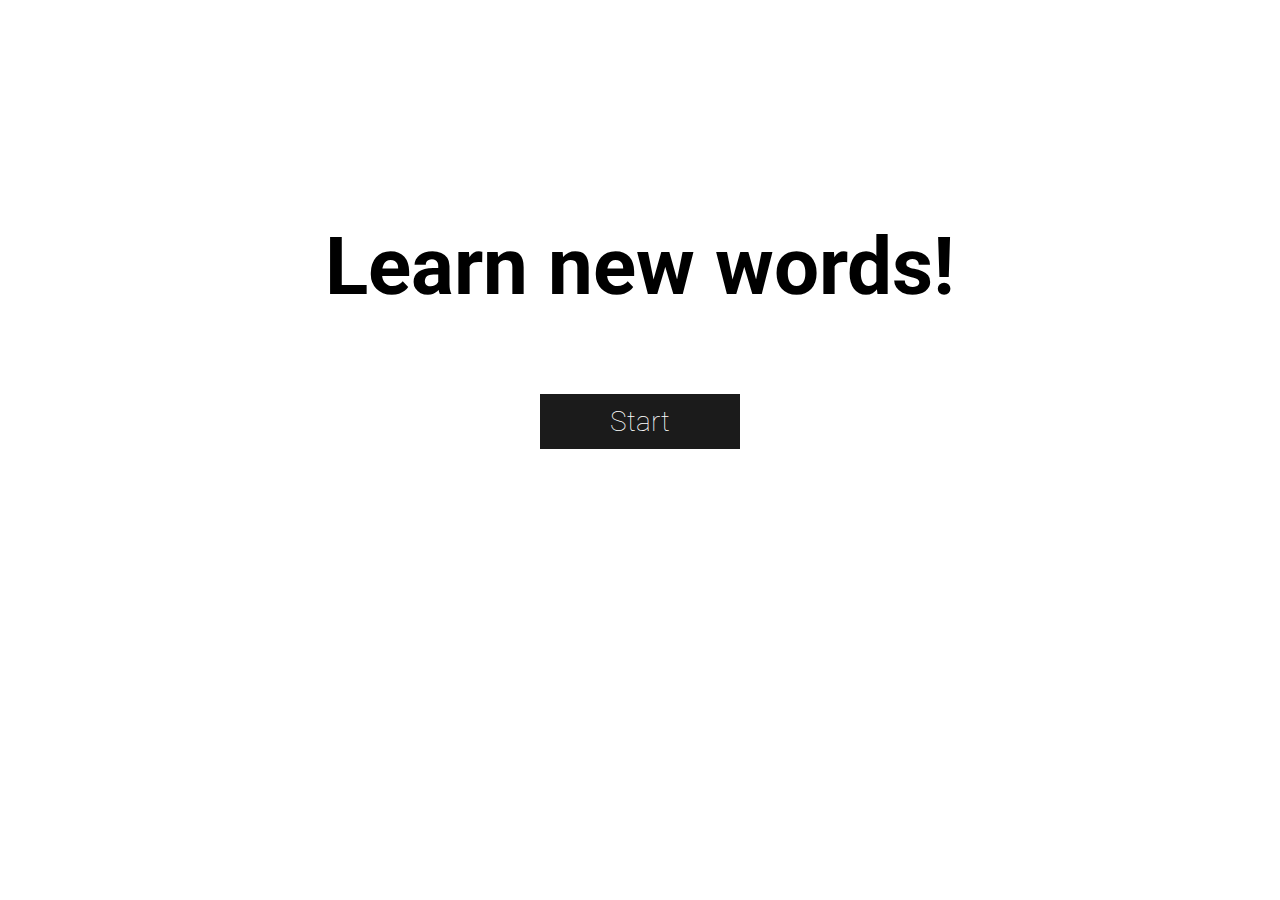
==== index.html @ 064a319e "Rewrite code" ====
<!DOCTYPE html>
<html lang="en">
<head>
	<meta charset="UTF-8">
	<title>Training words</title>
	<link rel="stylesheet" href="css/style.css">
	<link href="https://fonts.googleapis.com/css?family=Roboto" rel="stylesheet">
	<meta name="viewport" content="width=device-width, initial-scale=1.0">
</head>
<body>
	<header id="header">
		<h1>Learn new words!</h1>
	</header>

	<section id="main">
		<button onclick="start_game()">Start</button>	
	</section>

	<section id="game">
		<div class="parent">
			<div class="block">
				<p id="task">Translate this word:</p>
				<p id="word">word</p>
				<p id="pfs">(noun)</p>
				<form onsubmit="return false;" autocomplete="off">
					<input type="text" id="us_answer">
					<button onclick="game_handle()">next</button>
					<p id="counter">1/6</p>
				</form>
			</div>
		</div>
	</section>

	<script src="https://ajax.googleapis.com/ajax/libs/jquery/1.11.1/jquery.min.js"></script>
	<script type="text/javascript">
		var url = "https://mcflydesigner.github.io/words/first.json";
		var jsonFile = new XMLHttpRequest();
		jsonFile.open("GET",url,true);
		jsonFile.send();

		jsonFile.onreadystatechange = function() {
		  if (jsonFile.readyState == 4 && jsonFile.status == 200) {
		  		//alert(jsonFile.responseText);
		      set_data(jsonFile.responseText);
		  }
		}

		var counter = -1;
		var start = [];
		var words = [];
		let coll = new Map();
		let pfs = new Map();

		//Initialize all data from JSON file
		function set_data(datajson) {
			data = JSON.parse(datajson);

		  for(var i = 0; i < data.words.length; i++) {
		   	window.words.push(data.words[i]);
		   	coll.set(data.words[i], data.translate[i]);
				pfs.set(data.words[i], data.partofspeech[i]);
		  }

		  window.start = words;
		}


		//Sort of word list
		function compareRandom(a, b) {
			return Math.random() - 0.5;
		}

		//Start game
		function start_game() {
			document.getElementById("header").style.display = "none";
			document.getElementById("main").style.display = "none";
			$("#game").fadeIn(1000);
			set_word();
		}


		//Button "next"
		function game_handle() {
			//handle mistakes
			
			var right_answers = coll.get(words[counter]);
			var flag = false;

			for(var i = 0; i < right_answers.length; i++) {
				if(document.getElementById("us_answer").value.toLowerCase() == right_answers[i].toLowerCase()) {

					flag = true;

					document.getElementById("us_answer").style.background = "#57CE79";
					document.getElementById("us_answer").style.border = "1px solid #57CE79";
					document.getElementById("us_answer").style.color = "#fff";

					setTimeout(function () {
						counter++;
						set_word();
					}, 1500);

					break;
				}
			}

			if(!flag) {
					//alert("false");
					words.push(words[counter]);
					document.getElementById("us_answer").value = coll.get(words[counter]).join(",");
					document.getElementById("us_answer").style.background = "#D63C3C";
					document.getElementById("us_answer").style.border = "1px solid #D63C3C";
					document.getElementById("us_answer").style.color = "#fff";

					setTimeout(function () {
						counter++;
						set_word();
					}, 2000);
				} 

			}



			//Change the word
			function set_word() {
			//Restart game
			if(words[counter] == null) {
				//alert("restart");
				counter = 0;
				words = start;
				words.sort(compareRandom);
			} 

			document.getElementById("word").innerHTML = words[counter];
			document.getElementById("pfs").innerHTML = "(" + pfs.get(words[counter]) + ")";
			document.getElementById("us_answer").style.background = "none";
			document.getElementById("us_answer").style.border = "1px solid black";
			document.getElementById("us_answer").style.color = "black";
			document.getElementById("us_answer").value = "";
			document.getElementById("counter").innerHTML = (counter + 1) + "/" + words.length;
		}
	</script>
	<script type="text/javascript">
		//Animation appear
		$("#header").fadeIn(800);
		$("#main").fadeIn(1000);
	</script>
</body>
</html>
---- css/style.css ----
* {
	font-family: 'Roboto', sans-serif;
}

body {
	margin: 0;
	padding: 0;
}

header {
	display: none;
}

header h1 {
	padding-top: 200px;
	text-align: center;
	display: block;
	margin: 20px auto;
	font-size: 80px;
	color: black;
}


#main {
	display: none;
}

#main button {
	display: block;
	margin: 80px auto;
	background: black;
	font-size: 28px;
	color: #fff;
	font-weight: 100;
	width: 200px;
	padding: 10px 10px;
	border: 1px solid black;
}

#main button:hover {
	background: none;
	color: black;
	transition: 1s background;
	cursor: pointer;
}

#main button:active, :hover, :focus {
	outline: 0;
	outline-offset: 0;
}




#game {
	display: none;
	margin: 0 auto;
	text-align: center;
	word-wrap: normal;
}

#game #task {
	font-size: 28px;
	font-weight: 100;
	margin-bottom: 5px;
}

#game #word {
	font-size: 50px;
	font-weight: bold;
	margin-top: 0;
	padding: 0;
	margin-bottom: 10px;
	display: inline-block;
}

#game #pfs {
	margin: 0;
	padding: 0;
	color: #7C7C7C;
	font-size: 24px;
	vertical-align: middle;
	margin-left: 10px;
	margin-top: -20px;
	display: inline-block;
}

#game #counter {
	margin: 0;
	padding: 0;
	color: #7C7C7C;
	font-size: 24px;
}

#game {
	width: 100%;
}

#game input, button {
	display: block;
	margin: 10px auto;
}

#game input {
	width: 90%;
	padding: 10px 15px;
	background: none;
	border: 1px solid black;
	font-size: 20px;
	color: black;
	transition: 0.5s background;
}

#game input:active, :hover, :focus {
	outline: 0;
	outline-offset: 0;
}


#game button {
	margin: 30px auto;
	background: black;
	color: #fff;
	font-size: 20px;
	font-weight: 100;
	width: 100px;
	padding: 10px;
	border: 1px solid black;
}

#game button:hover {
	background: none;
	color: black;
	transition: 1s background;
	cursor: pointer;
}

.parent {
	width: 100%;
	height: 100%;
	position: absolute;
	top: 0;
	left: 0;
	overflow: auto;
}


.block {
	width: 350px;
	height: 350px;
	position: absolute;
	top: 50%;
	left: 50%;
	margin: -175px 0 0 -175px;
}

@media screen and (max-width: 800px) {
	header h1 {
		padding-top: 100px;
	}
}

@media screen and (max-width: 400px) {
	header h1{
		font-size: 60px;
		font-weight: 100;
	}

	.block {
		width: 300px;
		height: 300px;
		position: absolute;
		top: 50%;
		left: 50%;
		margin: -150px 0 0 -150px;
	}

	#game #word {
		font-size: 40px;
		font-weight: 100;
	}
}
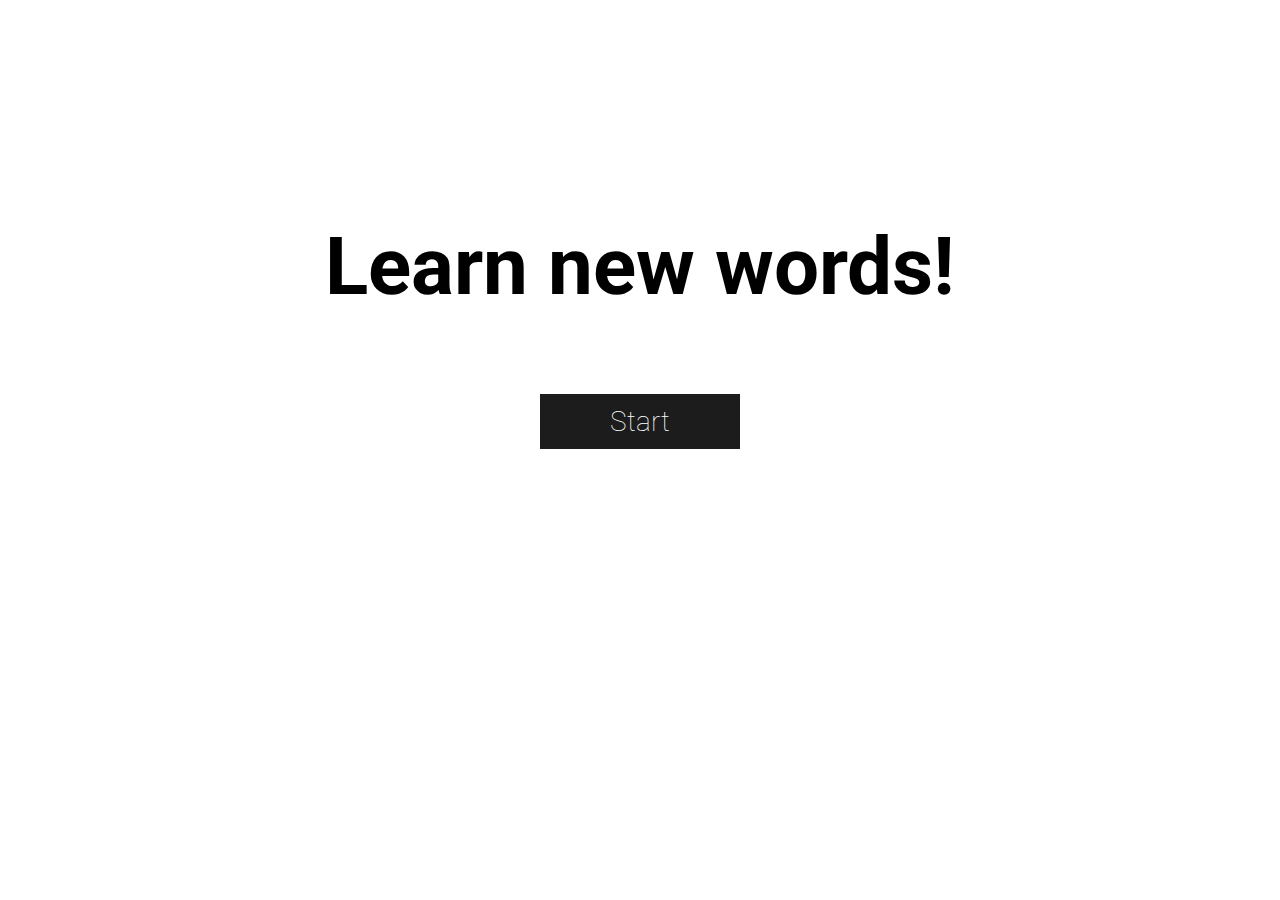
==== commit 3dfab377: "Update" ====
--- a/index.html
+++ b/index.html
@@ -13,7 +13,13 @@
 	</header>
 
 	<section id="main">
-		<button onclick="start_game()">Start</button>	
+		<button onclick="view_games()">Start</button>	
+	</section>
+
+	<section id="select_game">
+		<p>Select the mode:</p>
+		<button onclick="start_game_er()">En -> Ru</button>	
+		<button onclick="start_game_re()">Ru -> En</button>	
 	</section>
 
 	<section id="game">
@@ -24,7 +30,7 @@
 				<p id="pfs">(noun)</p>
 				<form onsubmit="return false;" autocomplete="off">
 					<input type="text" id="us_answer">
-					<button onclick="game_handle()">next</button>
+					<button onclick="select_handler();">next</button>
 					<p id="counter">1/6</p>
 				</form>
 			</div>
@@ -39,51 +45,167 @@
 		jsonFile.send();
 
 		jsonFile.onreadystatechange = function() {
-		  if (jsonFile.readyState == 4 && jsonFile.status == 200) {
+			if (jsonFile.readyState == 4 && jsonFile.status == 200) {
 		  		//alert(jsonFile.responseText);
-		      set_data(jsonFile.responseText);
+		  		set_data_er(jsonFile.responseText);
+		  		set_data_re(jsonFile.responseText);
+		  	}
 		  }
-		}
-
-		var counter = -1;
-		var start = [];
-		var words = [];
-		let coll = new Map();
-		let pfs = new Map();
-
-		//Initialize all data from JSON file
-		function set_data(datajson) {
-			data = JSON.parse(datajson);
-
-		  for(var i = 0; i < data.words.length; i++) {
-		   	window.words.push(data.words[i]);
-		   	coll.set(data.words[i], data.translate[i]);
-				pfs.set(data.words[i], data.partofspeech[i]);
-		  }
-
-		  window.start = words;
-		}
-
+
+		  var counter = -1;
+		  var game = -1;
+
+		//R -> E
+		var rstart = [];
+		var rwords = [];
+		let rcoll = new Map();
+		let rpfs = new Map();
+
+		//E -> R
+		var estart = [];
+		var ewords = [];
+		let ecoll = new Map();
+		let epfs = new Map();
+
+		//Select the game
+		function view_games() {
+			$("#main").fadeOut(500);
+			$("#select_game").fadeIn(2000);
+		}
 
 		//Sort of word list
 		function compareRandom(a, b) {
 			return Math.random() - 0.5;
 		}
 
+		//Handler for either games
+		function select_handler() {
+			if(game == 0) game_handle_re();
+			else game_handle_er();
+		}
+
+
+
+
+
+		//=============================================================
+		// 										Russian -> English
+		//=============================================================
+		function set_data_re(datajson) {
+			data = JSON.parse(datajson);
+
+			for(var i = 0; i < data.words.length; i++) {
+				window.ewords.push(data.translate[i][0]);
+				ecoll.set(data.translate[i][0], data.words[i]);
+				var pofs = data.partofspeech[i];
+				if(pofs.join() == "verb") pofs = ["гл."];
+				else if(pofs.join() == "noun") pofs = ["сущ."];
+				else pofs = ["прил."];
+				epfs.set(data.translate[i][0], pofs);
+			}
+
+			window.estart = ewords;
+		}
+
 		//Start game
-		function start_game() {
+		function start_game_re() {
+			game = 0;
 			document.getElementById("header").style.display = "none";
 			document.getElementById("main").style.display = "none";
+			document.getElementById("select_game").style.display = "none";
 			$("#game").fadeIn(1000);
-			set_word();
-		}
-
+
+			set_word_re();
+		}
 
 		//Button "next"
-		function game_handle() {
+		function game_handle_re() {
 			//handle mistakes
-			
-			var right_answers = coll.get(words[counter]);
+			var right_answer = ecoll.get(ewords[counter]);
+			var flag = false;
+
+			if(document.getElementById("us_answer").value.toLowerCase() == right_answer.toLowerCase()) {
+				document.getElementById("us_answer").style.background = "#57CE79";
+				document.getElementById("us_answer").style.border = "1px solid #57CE79";
+				document.getElementById("us_answer").style.color = "#fff";
+
+				flag = true;
+				setTimeout(function () {
+					counter++;
+					set_word_re();
+				}, 1500);
+			}
+
+			if(!flag) {
+					//alert("false");
+					ewords.push(ewords[counter]);
+					document.getElementById("us_answer").value = ecoll.get(ewords[counter]);
+					document.getElementById("us_answer").style.background = "#D63C3C";
+					document.getElementById("us_answer").style.border = "1px solid #D63C3C";
+					document.getElementById("us_answer").style.color = "#fff";
+
+					setTimeout(function () {
+						counter++;
+						set_word_re();
+					}, 2000);
+				} 
+			}
+
+		//Change the word
+		function set_word_re() {
+				//Restart game
+				if(ewords[counter] == null) {
+					//alert("restart");
+					counter = 0;
+					ewords = estart;
+					ewords.sort(compareRandom);
+				} 
+
+				document.getElementById("word").innerHTML = ewords[counter];
+				document.getElementById("pfs").innerHTML = "(" + epfs.get(ewords[counter]) + ")";
+				document.getElementById("us_answer").style.background = "none";
+				document.getElementById("us_answer").style.border = "1px solid black";
+				document.getElementById("us_answer").style.color = "black";
+				document.getElementById("us_answer").value = "";
+				document.getElementById("counter").innerHTML = (counter + 1) + "/" + ewords.length;
+			}
+
+
+
+
+
+
+		//=============================================================
+		//										Enlgish -> Russian
+		//=============================================================
+		//Initialize all data from JSON file
+		function set_data_er(datajson) {
+			game = 1;
+			data = JSON.parse(datajson);
+
+			for(var i = 0; i < data.words.length; i++) {
+				window.rwords.push(data.words[i]);
+				rcoll.set(data.words[i], data.translate[i]);
+				rpfs.set(data.words[i], data.partofspeech[i]);
+			}
+
+			window.rstart = rwords;
+		}
+
+		//Start game
+		function start_game_er() {
+			document.getElementById("header").style.display = "none";
+			document.getElementById("main").style.display = "none";
+			document.getElementById("select_game").style.display = "none";
+			$("#game").fadeIn(1000);
+			set_word_er();
+		}
+
+
+		//Button "next"
+		function game_handle_er() {
+			//handle mistakes
+			var right_answers = rcoll.get(rwords[counter]);
 			var flag = false;
 
 			for(var i = 0; i < right_answers.length; i++) {
@@ -97,7 +219,7 @@
 
 					setTimeout(function () {
 						counter++;
-						set_word();
+						set_word_er();
 					}, 1500);
 
 					break;
@@ -106,47 +228,48 @@
 
 			if(!flag) {
 					//alert("false");
-					words.push(words[counter]);
-					document.getElementById("us_answer").value = coll.get(words[counter]).join(",");
+					rwords.push(rwords[counter]);
+					document.getElementById("us_answer").value = rcoll.get(rwords[counter]).join(",");
 					document.getElementById("us_answer").style.background = "#D63C3C";
 					document.getElementById("us_answer").style.border = "1px solid #D63C3C";
 					document.getElementById("us_answer").style.color = "#fff";
 
 					setTimeout(function () {
 						counter++;
-						set_word();
+						set_word_er();
 					}, 2000);
 				} 
-
-			}
-
-
+			}
 
 			//Change the word
-			function set_word() {
-			//Restart game
-			if(words[counter] == null) {
-				//alert("restart");
-				counter = 0;
-				words = start;
-				words.sort(compareRandom);
-			} 
-
-			document.getElementById("word").innerHTML = words[counter];
-			document.getElementById("pfs").innerHTML = "(" + pfs.get(words[counter]) + ")";
-			document.getElementById("us_answer").style.background = "none";
-			document.getElementById("us_answer").style.border = "1px solid black";
-			document.getElementById("us_answer").style.color = "black";
-			document.getElementById("us_answer").value = "";
-			document.getElementById("counter").innerHTML = (counter + 1) + "/" + words.length;
-		}
-	</script>
-	<script type="text/javascript">
-		//Animation appear
-		$("#header").fadeIn(800);
-		$("#main").fadeIn(1000);
-	</script>
-</body>
-</html>
-
-
+			function set_word_er() {
+				//Restart game
+				if(rwords[counter] == null) {
+					//alert("restart");
+					counter = 0;
+					rwords = rstart;
+					rwords.sort(compareRandom);
+				} 
+
+				document.getElementById("word").innerHTML = rwords[counter];
+				document.getElementById("pfs").innerHTML = "(" + rpfs.get(rwords[counter]) + ")";
+				document.getElementById("us_answer").style.background = "none";
+				document.getElementById("us_answer").style.border = "1px solid black";
+				document.getElementById("us_answer").style.color = "black";
+				document.getElementById("us_answer").value = "";
+				document.getElementById("counter").innerHTML = (counter + 1) + "/" + rwords.length;
+			}
+
+
+
+
+
+
+			//Animation appear
+			$("#header").fadeIn(800);
+			$("#main").fadeIn(1000);
+		</script>
+	</body>
+	</html>
+
+
--- a/css/style.css
+++ b/css/style.css
@@ -154,6 +154,34 @@
 	margin: -175px 0 0 -175px;
 }
 
+#select_game {
+	display: none;
+	text-align: center;
+}
+
+#select_game p {
+	font-size: 28px;
+	margin: 10px;
+	padding: 0;
+}
+
+#select_game button {
+	display: inline-block;
+	font-size: 24px;
+	border: 1px solid black;
+	background: none;
+	padding: 20px;
+	color: black;
+	margin: 20px;
+	cursor: pointer;
+}
+
+#select_game button:hover {
+	background: black;
+	color: #fff;
+	transition: 0.7s background;
+}
+
 @media screen and (max-width: 800px) {
 	header h1 {
 		padding-top: 100px;
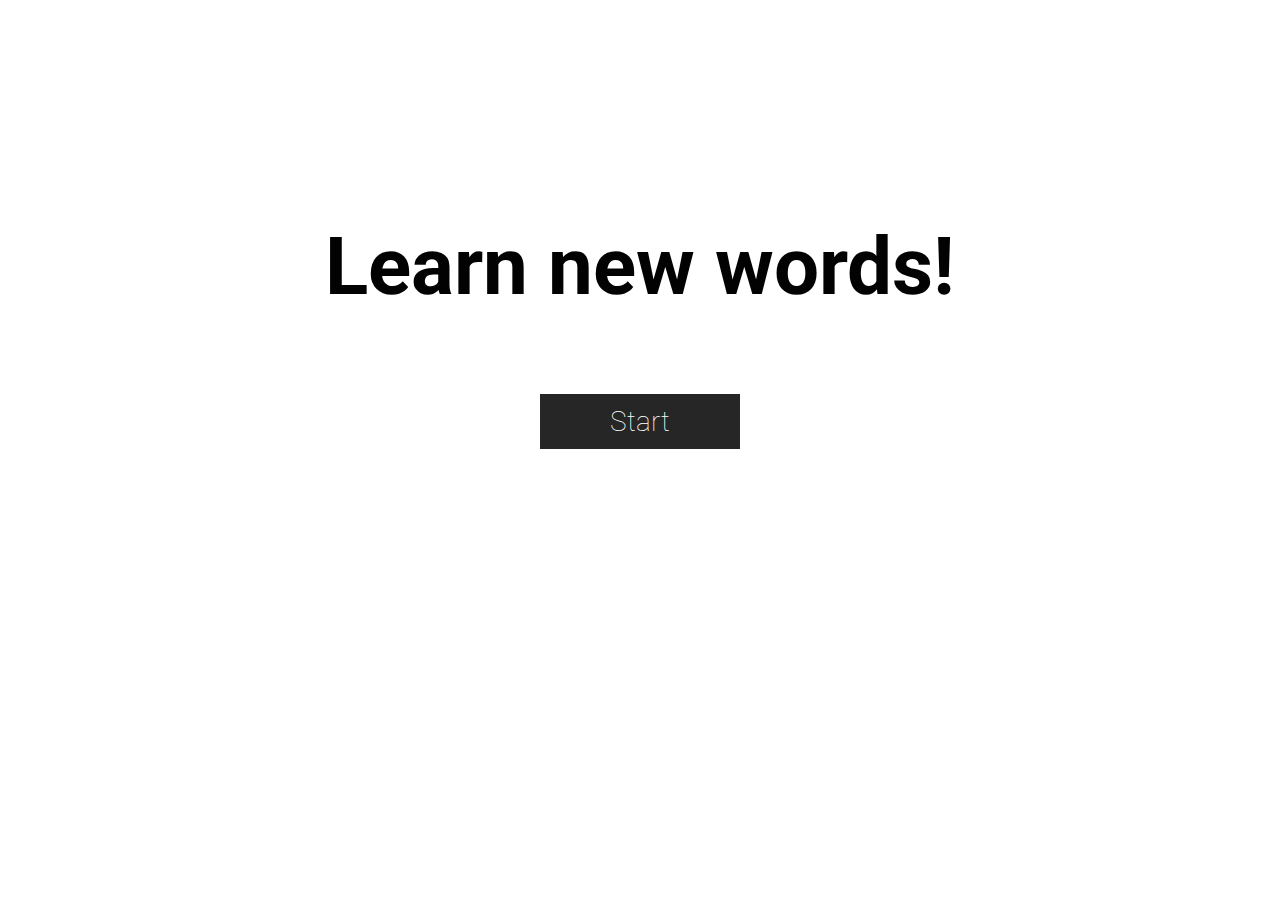
==== commit 2b6a37b3: "New update" ====
--- a/index.html
+++ b/index.html
@@ -13,7 +13,21 @@
 	</header>
 
 	<section id="main">
-		<button onclick="view_games()">Start</button>	
+		<button onclick="view_dictionaries()">Start</button>	
+	</section>
+
+	<section id="dict">
+		<p>Select the dictionary:</p>
+		<div class="block-th">
+			<button onclick='select_dictionary("first");'>First</button>
+			<button onclick='select_dictionary("second");'>Second</button>
+			<button onclick='select_dictionary("third");'>Third</button>
+		</div>
+		<div class="block-th">
+			<button onclick='select_dictionary("fourth");'>Fourth</button>
+			<button onclick='select_dictionary("fifth");'>Fifth</button>
+			<button onclick='select_dictionary("sixth");'>Sixth</button>
+		</div>
 	</section>
 
 	<section id="select_game">
@@ -39,21 +53,19 @@
 
 	<script src="https://ajax.googleapis.com/ajax/libs/jquery/1.11.1/jquery.min.js"></script>
 	<script type="text/javascript">
-		var url = "https://mcflydesigner.github.io/words/first.json";
 		var jsonFile = new XMLHttpRequest();
-		jsonFile.open("GET",url,true);
-		jsonFile.send();
+		var url = "https://mcflydesigner.github.io/words/";
 
 		jsonFile.onreadystatechange = function() {
 			if (jsonFile.readyState == 4 && jsonFile.status == 200) {
 		  		//alert(jsonFile.responseText);
 		  		set_data_er(jsonFile.responseText);
 		  		set_data_re(jsonFile.responseText);
-		  	}
 		  }
-
-		  var counter = -1;
-		  var game = -1;
+		}
+
+		var counter = -1;
+		var game = -1;
 
 		//R -> E
 		var rstart = [];
@@ -67,9 +79,35 @@
 		let ecoll = new Map();
 		let epfs = new Map();
 
+		function select_dictionary(dictionary) {
+			switch(dictionary) {
+				case "first":
+					window.url += "first.json";
+					break;
+
+				case "second":
+					window.url += "second.json";
+					break;
+
+				default:
+					alert("Словарика еще нет :)");
+					break;
+			}
+
+			jsonFile.open("GET",url,true);
+			jsonFile.send();
+			view_games();
+		}
+
+		//View all dictionaries for user
+		function view_dictionaries() {
+			$("#main").fadeOut(500);
+			$("#dict").fadeIn(2000);
+		}
+
 		//Select the game
 		function view_games() {
-			$("#main").fadeOut(500);
+			$("#dict").fadeOut(500);
 			$("#select_game").fadeIn(2000);
 		}
 
@@ -95,13 +133,13 @@
 			data = JSON.parse(datajson);
 
 			for(var i = 0; i < data.words.length; i++) {
-				window.ewords.push(data.translate[i][0]);
-				ecoll.set(data.translate[i][0], data.words[i]);
-				var pofs = data.partofspeech[i];
-				if(pofs.join() == "verb") pofs = ["гл."];
-				else if(pofs.join() == "noun") pofs = ["сущ."];
+				window.ewords.push(data.words[i][1][0]);
+				ecoll.set(data.words[i][1][0], data.words[i][0]);
+				var pofs = data.words[i][2];
+				if(pofs == "verb") pofs = ["гл."];
+				else if(pofs == "noun") pofs = ["сущ."];
 				else pofs = ["прил."];
-				epfs.set(data.translate[i][0], pofs);
+				epfs.set(data.words[i][1][0], pofs);
 			}
 
 			window.estart = ewords;
@@ -113,6 +151,7 @@
 			document.getElementById("header").style.display = "none";
 			document.getElementById("main").style.display = "none";
 			document.getElementById("select_game").style.display = "none";
+			document.getElementById("word").style.fontWeight = "100";
 			$("#game").fadeIn(1000);
 
 			set_word_re();
@@ -124,7 +163,7 @@
 			var right_answer = ecoll.get(ewords[counter]);
 			var flag = false;
 
-			if(document.getElementById("us_answer").value.toLowerCase() == right_answer.toLowerCase()) {
+			if(document.getElementById("us_answer").value.toLowerCase().trim() == right_answer.toLowerCase()) {
 				document.getElementById("us_answer").style.background = "#57CE79";
 				document.getElementById("us_answer").style.border = "1px solid #57CE79";
 				document.getElementById("us_answer").style.color = "#fff";
@@ -184,9 +223,9 @@
 			data = JSON.parse(datajson);
 
 			for(var i = 0; i < data.words.length; i++) {
-				window.rwords.push(data.words[i]);
-				rcoll.set(data.words[i], data.translate[i]);
-				rpfs.set(data.words[i], data.partofspeech[i]);
+				window.rwords.push(data.words[i][0]);
+				rcoll.set(data.words[i][0], data.words[i][1]);
+				rpfs.set(data.words[i][0], data.words[i][2]);
 			}
 
 			window.rstart = rwords;
@@ -209,7 +248,7 @@
 			var flag = false;
 
 			for(var i = 0; i < right_answers.length; i++) {
-				if(document.getElementById("us_answer").value.toLowerCase() == right_answers[i].toLowerCase()) {
+				if(document.getElementById("us_answer").value.toLowerCase().trim() == right_answers[i].toLowerCase()) {
 
 					flag = true;
 
--- a/css/style.css
+++ b/css/style.css
@@ -50,6 +50,42 @@
 }
 
 
+
+#dict {
+	text-align: center;
+	display: none;
+}
+
+#dict p {
+	font-weight: 100;
+	font-size: 28px;
+	margin: 10px;
+	padding: 0;
+}
+
+#dict .block-th {
+	margin: 0 auto;
+	width: 600px;
+}
+
+#dict .block-th button{
+	display: inline-block;
+	background: none;
+	color: black;
+	font-size: 20px;
+	width: 120px;
+	font-weight: 100;
+	height: 70px;
+	border: 1px solid black;
+	margin: 20px;
+	cursor: pointer;
+}
+
+#dict .block-th button:hover {
+	background: black;
+	color: #fff;
+	transition: 0.7s background;
+}
 
 
 #game {
@@ -188,6 +224,18 @@
 	}
 }
 
+@media screen and (max-width: 600px) {
+	#dict .block-th {
+		width: 100%;
+	}
+
+	#dict .block-th button {
+		display: block;
+		margin: 30px auto;
+		width: 200px;
+	}
+}
+
 @media screen and (max-width: 400px) {
 	header h1{
 		font-size: 60px;
@@ -207,4 +255,10 @@
 		font-size: 40px;
 		font-weight: 100;
 	}
+
+	#game #pfs {
+		font-size: 18px;
+		margin-left: 0px;
+		margin-top: -20px;
+	}
 }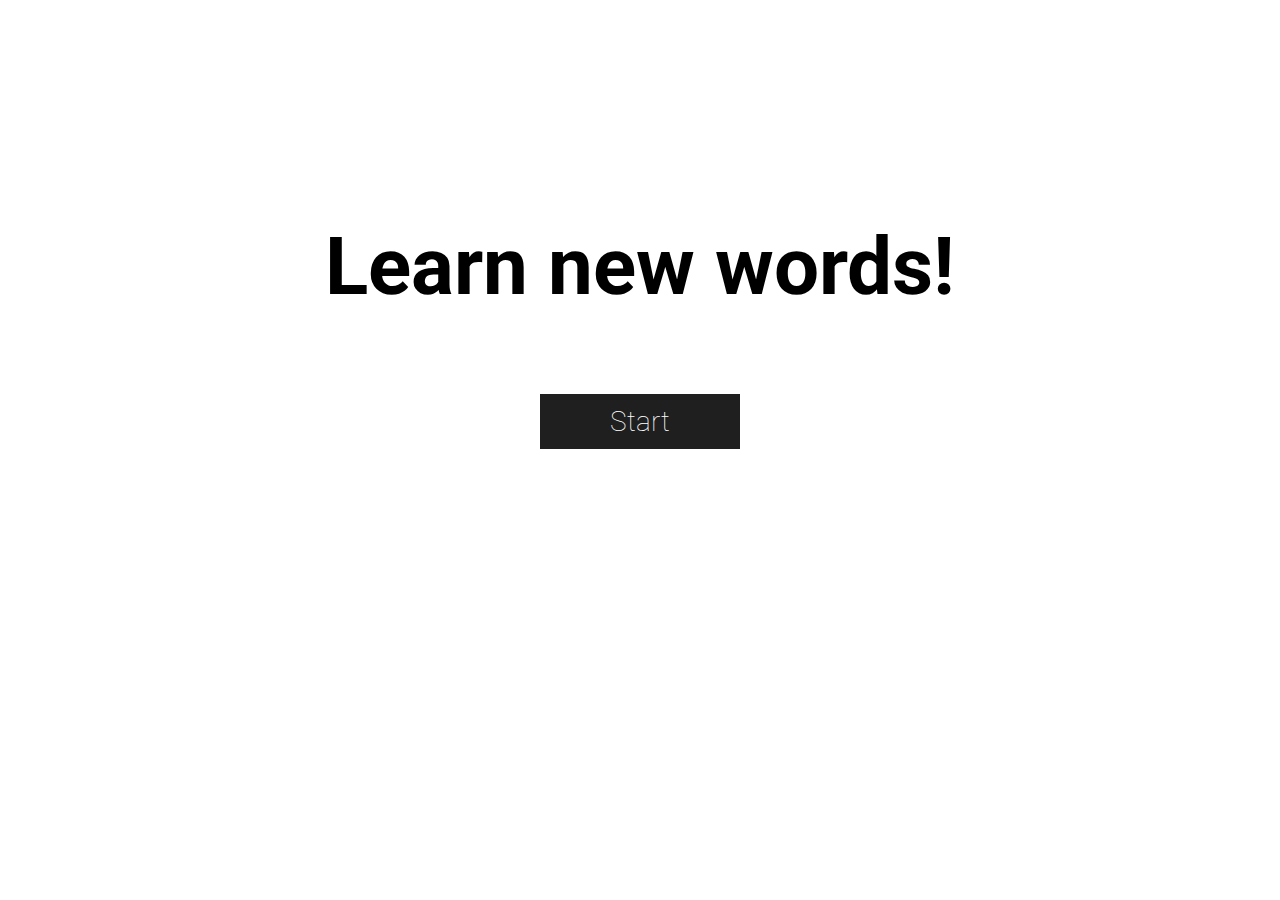
==== commit 2d063516: "Update" ====
--- a/index.html
+++ b/index.html
@@ -44,9 +44,14 @@
 				<p id="pfs">(noun)</p>
 				<form onsubmit="return false;" autocomplete="off">
 					<input type="text" id="us_answer">
-					<button onclick="select_handler();">next</button>
+					<button onclick="select_handler();">check</button>
 					<p id="counter">1/6</p>
 				</form>
+				<div class="icons">
+					<a href="#" id="lingvo" target="_blank"><img src="img/lingvo.jpg" alt="image lingvo"></a>
+					<a href="#" id="forvo" target="_blank"><img src="img/forvo.jpg" alt="image forvo"></a>
+					<a href="#" id="reverso" target="_blank"><img src="img/reverso.jpg" alt="image reverso"></a>
+				</div>
 			</div>
 		</div>
 	</section>
@@ -134,6 +139,7 @@
 
 			for(var i = 0; i < data.words.length; i++) {
 				window.ewords.push(data.words[i][1][0]);
+				window.estart.push(data.words[i][1][0]);
 				ecoll.set(data.words[i][1][0], data.words[i][0]);
 				var pofs = data.words[i][2];
 				if(pofs == "verb") pofs = ["гл."];
@@ -141,8 +147,6 @@
 				else pofs = ["прил."];
 				epfs.set(data.words[i][1][0], pofs);
 			}
-
-			window.estart = ewords;
 		}
 
 		//Start game
@@ -196,9 +200,13 @@
 				if(ewords[counter] == null) {
 					//alert("restart");
 					counter = 0;
-					ewords = estart;
+					ewords = estart.slice();
 					ewords.sort(compareRandom);
 				} 
+
+				document.getElementById("lingvo").href = "https://www.lingvolive.com/ru-ru/translate/en-ru/" + ecoll.get(ewords[counter]);
+				document.getElementById("forvo").href = "https://ru.forvo.com/word/" + ecoll.get(ewords[counter]) + "/#en/";
+				document.getElementById("reverso").href = "https://context.reverso.net/перевод/английский-русский/" + ecoll.get(ewords[counter]);
 
 				document.getElementById("word").innerHTML = ewords[counter];
 				document.getElementById("pfs").innerHTML = "(" + epfs.get(ewords[counter]) + ")";
@@ -224,11 +232,10 @@
 
 			for(var i = 0; i < data.words.length; i++) {
 				window.rwords.push(data.words[i][0]);
+				window.rstart.push(data.words[i][0]);
 				rcoll.set(data.words[i][0], data.words[i][1]);
 				rpfs.set(data.words[i][0], data.words[i][2]);
 			}
-
-			window.rstart = rwords;
 		}
 
 		//Start game
@@ -286,9 +293,13 @@
 				if(rwords[counter] == null) {
 					//alert("restart");
 					counter = 0;
-					rwords = rstart;
+					rwords = rstart.slice();
 					rwords.sort(compareRandom);
 				} 
+
+				document.getElementById("lingvo").href = "https://www.lingvolive.com/ru-ru/translate/en-ru/" + rwords[counter];
+				document.getElementById("forvo").href = "https://ru.forvo.com/word/" + rwords[counter] + "/#en/";
+				document.getElementById("reverso").href = "https://context.reverso.net/перевод/английский-русский/" + rwords[counter];
 
 				document.getElementById("word").innerHTML = rwords[counter];
 				document.getElementById("pfs").innerHTML = "(" + rpfs.get(rwords[counter]) + ")";
--- a/css/style.css
+++ b/css/style.css
@@ -106,19 +106,18 @@
 	font-weight: bold;
 	margin-top: 0;
 	padding: 0;
-	margin-bottom: 10px;
+	margin-bottom: 0px;
 	display: inline-block;
+	max-width: 350px;
+	overflow: hidden;
 }
 
 #game #pfs {
-	margin: 0;
+	margin: 0px auto;
 	padding: 0;
 	color: #7C7C7C;
 	font-size: 24px;
 	vertical-align: middle;
-	margin-left: 10px;
-	margin-top: -20px;
-	display: inline-block;
 }
 
 #game #counter {
@@ -169,6 +168,12 @@
 	color: black;
 	transition: 1s background;
 	cursor: pointer;
+}
+
+#game img {
+	margin: 2px;
+	margin-top: 50px;
+	width: 50px;
 }
 
 .parent {
@@ -190,6 +195,10 @@
 	margin: -175px 0 0 -175px;
 }
 
+
+
+
+
 #select_game {
 	display: none;
 	text-align: center;
@@ -258,7 +267,13 @@
 
 	#game #pfs {
 		font-size: 18px;
-		margin-left: 0px;
-		margin-top: -20px;
+	}
+	
+	#game button {
+		margin-bottom: 15px;
+	}
+
+	#game img {
+		margin-top: 15px;
 	}
 }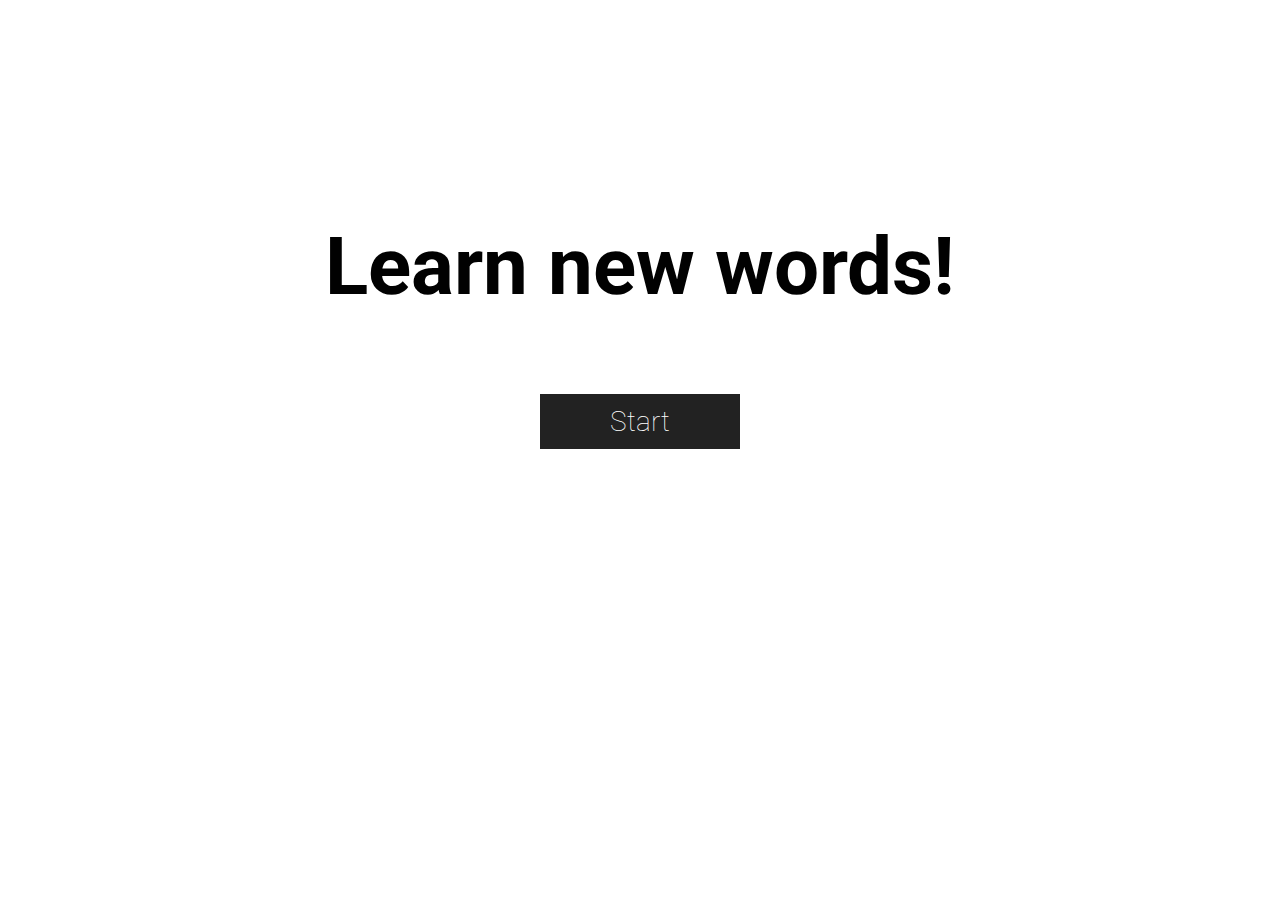
==== commit 78496d5f: "Update" ====
--- a/index.html
+++ b/index.html
@@ -8,14 +8,19 @@
 	<meta name="viewport" content="width=device-width, initial-scale=1.0">
 </head>
 <body>
+	<!-- Main block -->
 	<header id="header">
 		<h1>Learn new words!</h1>
 	</header>
-
+	<!-- End Main block -->
+	
+	<!-- Button start -->
 	<section id="main">
 		<button onclick="view_dictionaries()">Start</button>	
 	</section>
-
+	<!-- End Button start -->
+	
+	<!-- Dictionaries section -->
 	<section id="dict">
 		<p>Select the dictionary:</p>
 		<div class="block-th">
@@ -29,13 +34,17 @@
 			<button onclick='select_dictionary("sixth");'>Sixth</button>
 		</div>
 	</section>
-
+	<!-- End Dictionaries section -->
+	
+	<!-- Mode section -->
 	<section id="select_game">
 		<p>Select the mode:</p>
 		<button onclick="start_game_er()">En -> Ru</button>	
 		<button onclick="start_game_re()">Ru -> En</button>	
 	</section>
-
+	<!-- End Mode section -->
+	
+	<!-- Main game with words -->
 	<section id="game">
 		<div class="parent">
 			<div class="block">
@@ -55,12 +64,16 @@
 			</div>
 		</div>
 	</section>
+	<!-- End Main game with words -->
 
 	<script src="https://ajax.googleapis.com/ajax/libs/jquery/1.11.1/jquery.min.js"></script>
 	<script type="text/javascript">
+		//We get all words from a dictionary
+		//Dictionary is a JSON file
 		var jsonFile = new XMLHttpRequest();
 		var url = "https://mcflydesigner.github.io/words/";
 
+		//Initialize all words from JSON file
 		jsonFile.onreadystatechange = function() {
 			if (jsonFile.readyState == 4 && jsonFile.status == 200) {
 		  		//alert(jsonFile.responseText);
@@ -69,8 +82,8 @@
 		  }
 		}
 
-		var counter = -1;
-		var game = -1;
+		var counter = -1; //Word position
+		var game = -1; //R -> E or E -> R
 
 		//R -> E
 		var rstart = [];
@@ -84,6 +97,7 @@
 		let ecoll = new Map();
 		let epfs = new Map();
 
+		//View all dictionaries for user
 		function select_dictionary(dictionary) {
 			switch(dictionary) {
 				case "first":
@@ -129,11 +143,10 @@
 
 
 
-
-
 		//=============================================================
-		// 										Russian -> English
+		//Russian -> English
 		//=============================================================
+		//Initialize all data from JSON file
 		function set_data_re(datajson) {
 			data = JSON.parse(datajson);
 
@@ -142,9 +155,35 @@
 				window.estart.push(data.words[i][1][0]);
 				ecoll.set(data.words[i][1][0], data.words[i][0]);
 				var pofs = data.words[i][2];
-				if(pofs == "verb") pofs = ["гл."];
-				else if(pofs == "noun") pofs = ["сущ."];
-				else pofs = ["прил."];
+				switch(pofs) {
+					case "verb":
+						pofs = ["гл."];
+						break;
+
+					case "noun":
+						pofs = ["сущ."];
+						break;
+
+					case "adj.":
+						pofs = ["прил."];
+						break;
+
+					case "adv.":
+						pofs = ["нар."];
+						break;
+
+					case "num.":
+						pofs = ["чис."];
+						break;
+
+					case "phrase":
+						pofs = ["фраза"];
+						break;
+
+					default:
+						pofs = ["не опр."];
+						break;
+				}
 				epfs.set(data.words[i][1][0], pofs);
 			}
 		}
@@ -161,9 +200,8 @@
 			set_word_re();
 		}
 
-		//Button "next"
+		//Button "check"
 		function game_handle_re() {
-			//handle mistakes
 			var right_answer = ecoll.get(ewords[counter]);
 			var flag = false;
 
@@ -181,6 +219,7 @@
 
 			if(!flag) {
 					//alert("false");
+					//handle mistake
 					ewords.push(ewords[counter]);
 					document.getElementById("us_answer").value = ecoll.get(ewords[counter]);
 					document.getElementById("us_answer").style.background = "#D63C3C";
@@ -220,10 +259,8 @@
 
 
 
-
-
 		//=============================================================
-		//										Enlgish -> Russian
+		//Enlgish -> Russian
 		//=============================================================
 		//Initialize all data from JSON file
 		function set_data_er(datajson) {
@@ -248,9 +285,8 @@
 		}
 
 
-		//Button "next"
+		//Button "check"
 		function game_handle_er() {
-			//handle mistakes
 			var right_answers = rcoll.get(rwords[counter]);
 			var flag = false;
 
@@ -274,6 +310,7 @@
 
 			if(!flag) {
 					//alert("false");
+					//handle a mistake
 					rwords.push(rwords[counter]);
 					document.getElementById("us_answer").value = rcoll.get(rwords[counter]).join(",");
 					document.getElementById("us_answer").style.background = "#D63C3C";
@@ -311,10 +348,6 @@
 			}
 
 
-
-
-
-
 			//Animation appear
 			$("#header").fadeIn(800);
 			$("#main").fadeIn(1000);
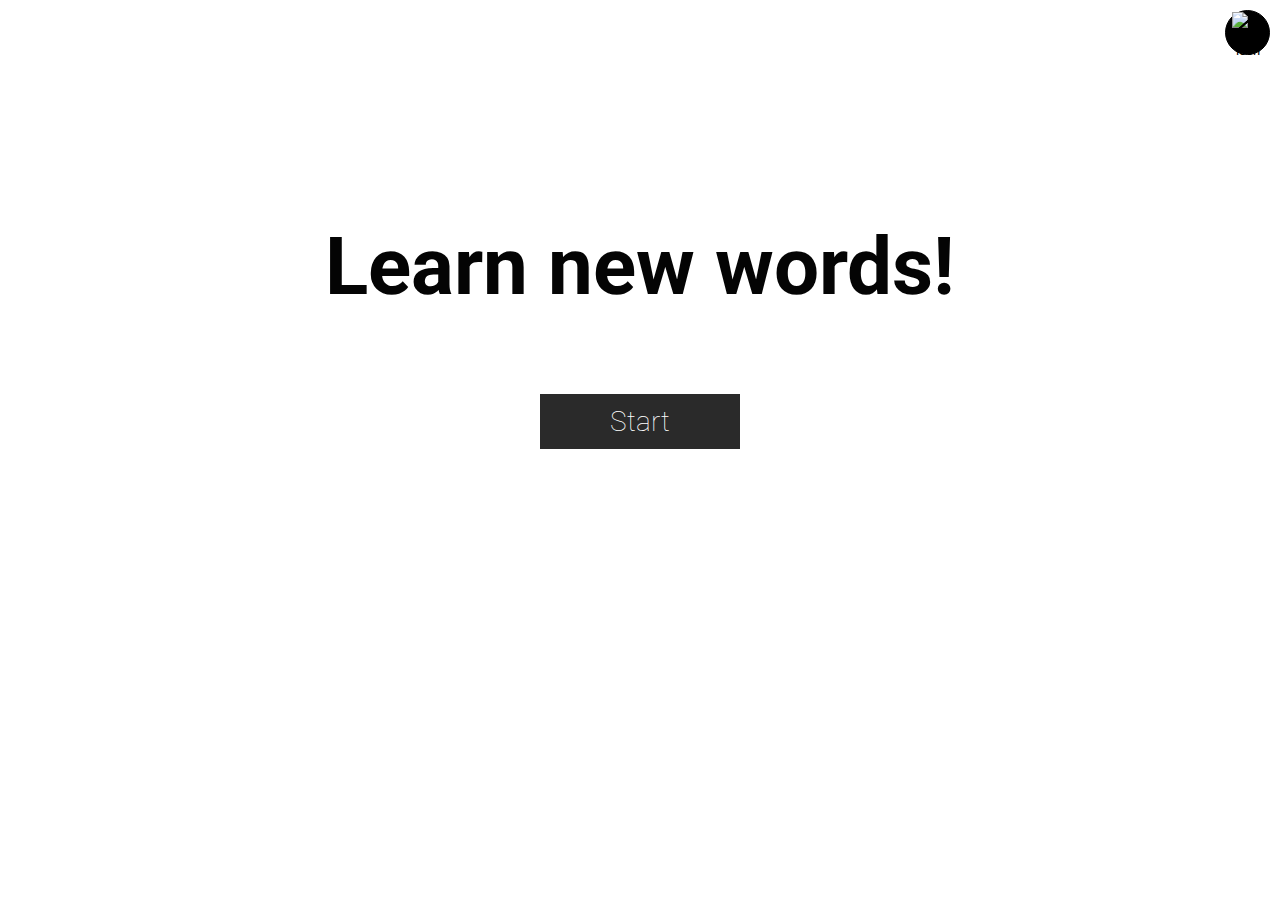
==== commit a3ae79f4: "Update FAQ" ====
--- a/index.html
+++ b/index.html
@@ -8,6 +8,37 @@
 	<meta name="viewport" content="width=device-width, initial-scale=1.0">
 </head>
 <body>
+
+	<!-- FAQ section -->
+	<section id="faq">
+		<button onclick="show('block')"><img src="img/faq.png" alt="faq icon"></button>
+		<div id="wrap" onclick="show('none')">
+			<div id="window">
+				<h1>FAQ</h1>
+				<p class="ask line_up">What is it?</p>
+				<p class="answer f_answer line_down">It's a service for people or students who learn English. They can remember words easily!</p>
+				<p class="ask nask">1.Can I start?</p>
+				<p class="answer">Press "start" and you can choose a dictionary from the list! Then you can choose a mode of the game. There are two options: from English to Russian or from Russian to English.</p>
+				<p class="example">Example(GIF):</p>
+				<img class="gif" src="img/start.gif" alt="GIF image example">
+				<p class="ask nask">2.How to control the game?</p>
+				<p class="answer">You can do it only by your keyboard! If you wanna press "check", you can press "enter" on your keyboard. Or if you wanna press "know", you can press "right shift" or "left shift" on your keyboard.</p>
+				<p class="example">Example(Image):</p>
+				<img src="img/keyboard.png" alt="keyboard image">
+				<p class="ask nask">3.How to play the game?</p>
+				<p class="answer">If you know word, you should press "know". Otherwise you should press "check" and then the program checks it.If you're right, your input will be green. And your input will be red, if you aren't right.</p>
+				<p class="example">Example(GIF):</p>
+				<img class="gif" src="img/game.gif" alt="GIF image example">
+				<p class="ask nask">4.How to get more information about word?</p>
+				<p class="answer">In the game you have 3 buttons below. Do you want to get more translations? Click on the first button. Do you want to listen to word pronunciation? Click on the second button. And if you want to get example sentences with the word, you should click on the third button.</p>
+				<p class="example">Example(GIF):</p>
+				<img class="gif" src="img/information.gif" alt="GIF image example">
+				<h2>Thank you! Have a nice game :)</h2>
+			</div>
+		</div>
+	</section>
+	<!-- End FAQ section -->
+
 	<!-- Main block -->
 	<header id="header">
 		<h1>Learn new words!</h1>
@@ -24,50 +55,88 @@
 	<section id="dict">
 		<p>Select the dictionary:</p>
 		<div class="block-th">
-			<button onclick='select_dictionary("first");'>First</button>
-			<button onclick='select_dictionary("second");'>Second</button>
-			<button onclick='select_dictionary("third");'>Third</button>
-		</div>
-		<div class="block-th">
-			<button onclick='select_dictionary("fourth");'>Fourth</button>
-			<button onclick='select_dictionary("fifth");'>Fifth</button>
-			<button onclick='select_dictionary("sixth");'>Sixth</button>
-		</div>
-	</section>
-	<!-- End Dictionaries section -->
-	
-	<!-- Mode section -->
-	<section id="select_game">
-		<p>Select the mode:</p>
-		<button onclick="start_game_er()">En -> Ru</button>	
-		<button onclick="start_game_re()">Ru -> En</button>	
-	</section>
-	<!-- End Mode section -->
-	
-	<!-- Main game with words -->
-	<section id="game">
-		<div class="parent">
-			<div class="block">
-				<p id="task">Translate this word:</p>
-				<p id="word">word</p>
-				<p id="pfs">(noun)</p>
-				<form onsubmit="return false;" autocomplete="off">
-					<input type="text" id="us_answer">
-					<button onclick="select_handler();">check</button>
-					<p id="counter">1/6</p>
-				</form>
-				<div class="icons">
-					<a href="#" id="lingvo" target="_blank"><img src="img/lingvo.jpg" alt="image lingvo"></a>
-					<a href="#" id="forvo" target="_blank"><img src="img/forvo.jpg" alt="image forvo"></a>
-					<a href="#" id="reverso" target="_blank"><img src="img/reverso.jpg" alt="image reverso"></a>
+			<div class="dictionary">
+				<img src="img/first_dictionary.jpg" alt="image">
+				<div class="data">
+					<button onclick='select_dictionary("100 basic verbs");'>100 basic verbs</button>
+					<p>This dictionary has 100 basic verbs.</p>
 				</div>
 			</div>
+			
+			<!--
+			<div class="dictionary">
+				<img src="img/first_dictionary.jpg" alt="image">
+				<div class="data">
+					<button onclick='select_dictionary("first");'>100 basic verbs</button>
+					<p>This dictionary has 100 basic verbs.</p>
+				</div>
+			</div>
+
+			<div class="dictionary">
+				<img src="img/first_dictionary.jpg" alt="image">
+				<div class="data">
+					<button onclick='select_dictionary("first");'>100 basic verbs</button>
+					<p>This dictionary has 100 basic verbs.</p>				
+				</div>
+			</div>
+		-->
+	</div>
+</section>
+<!-- End Dictionaries section -->
+
+<!-- Mode section -->
+<section id="select_game">
+	<p>Select the mode:</p>
+	<button onclick="start_game_er()">En -> Ru</button>	
+	<button onclick="start_game_re()">Ru -> En</button>	
+</section>
+<!-- End Mode section -->
+
+<!-- Main game with words -->
+<section id="game">
+	<div class="parent">
+		<div class="block">
+			<p id="task">Translate this word:</p>
+			<p id="word">word</p>
+			<p id="pfs">(noun)</p>
+			<form onsubmit="return false;" autocomplete="off">
+				<input type="text" id="us_answer">
+			</form>
+			<button class="know" onclick="know_word();">know</button>
+			<button onclick="select_handler();">check</button>
+			<p id="counter">1/6</p>
+			<div class="icons">
+				<a href="#" id="lingvo" target="_blank"><img src="img/lingvo.jpg" alt="image lingvo"></a>
+				<a href="#" id="forvo" target="_blank"><img src="img/forvo.jpg" alt="image forvo"></a>
+				<a href="#" id="reverso" target="_blank"><img src="img/reverso.jpg" alt="image reverso"></a>
+			</div>
 		</div>
-	</section>
-	<!-- End Main game with words -->
-
-	<script src="https://ajax.googleapis.com/ajax/libs/jquery/1.11.1/jquery.min.js"></script>
-	<script type="text/javascript">
+	</div>
+</section>
+<!-- End Main game with words -->
+
+<!-- Result of the game section -->
+<section id="end">
+	<h1>Thank you!</h1>
+	<p>Keep it up!</p>
+	<p id="end_text">You have successfully completed the task </p>
+	<a href="https://mcflydesigner.github.io">Go to main page</a>
+</section>
+<!-- End Result of the game section -->
+
+<script src="https://ajax.googleapis.com/ajax/libs/jquery/1.11.1/jquery.min.js"></script>
+<script type="text/javascript">
+		addEventListener("keydown", function(event) {
+			switch(event.keyCode) {
+				case 13:
+				if(gameWork) select_handler();
+				break;
+
+				case 16:
+				if(gameWork) know_word();
+				break;
+			}
+		});
 		//We get all words from a dictionary
 		//Dictionary is a JSON file
 		var jsonFile = new XMLHttpRequest();
@@ -79,11 +148,16 @@
 		  		//alert(jsonFile.responseText);
 		  		set_data_er(jsonFile.responseText);
 		  		set_data_re(jsonFile.responseText);
+		  	}
 		  }
-		}
-
-		var counter = -1; //Word position
+
 		var game = -1; //R -> E or E -> R
+		var currDict = ""; //User dictionary
+		var gameWork = false; //If the user is in the game, he can press 'enter' and 'shift' in the game
+		var countword = 9; //Position in the word list
+		var position = 1; //User have already known words
+		var allelem = 0; //All words + words where an user makes mistakes 
+		var beforeend = false; //Preparing for the end of the game
 
 		//R -> E
 		var rstart = [];
@@ -100,22 +174,40 @@
 		//View all dictionaries for user
 		function select_dictionary(dictionary) {
 			switch(dictionary) {
-				case "first":
-					window.url += "first.json";
-					break;
+				case "100 basic verbs":
+				currDict = "100 basic verbs";
+				window.url += "100_verbs.json";
+				break;
 
 				case "second":
-					window.url += "second.json";
-					break;
+				currDict = "second";
+				window.url += "second.json";
+				break;
 
 				default:
-					alert("Словарика еще нет :)");
-					break;
+				currDict = "none";
+				alert("Словарика еще нет :)");
+				break;
 			}
 
 			jsonFile.open("GET",url,true);
 			jsonFile.send();
 			view_games();
+		}
+
+		//faq
+		function show(state) {
+			switch(state) {
+				case "block":
+					$("#window").fadeIn(1000);
+					$("#wrap").fadeIn(1000);
+					break;
+
+				case "none":
+					$("#window").fadeOut(1000);
+					$("#wrap").fadeOut(1000);
+					break;
+			}
 		}
 
 		//View all dictionaries for user
@@ -151,41 +243,47 @@
 			data = JSON.parse(datajson);
 
 			for(var i = 0; i < data.words.length; i++) {
-				window.ewords.push(data.words[i][1][0]);
 				window.estart.push(data.words[i][1][0]);
 				ecoll.set(data.words[i][1][0], data.words[i][0]);
 				var pofs = data.words[i][2];
+				console.log(pofs);
 				switch(pofs) {
 					case "verb":
-						pofs = ["гл."];
-						break;
+					pofs = ["гл."];
+					break;
 
 					case "noun":
-						pofs = ["сущ."];
-						break;
+					pofs = ["сущ."];
+					break;
 
 					case "adj.":
-						pofs = ["прил."];
-						break;
+					pofs = ["прил."];
+					break;
 
 					case "adv.":
-						pofs = ["нар."];
-						break;
+					pofs = ["нар."];
+					break;
 
 					case "num.":
-						pofs = ["чис."];
-						break;
+					pofs = ["чис."];
+					break;
 
 					case "phrase":
-						pofs = ["фраза"];
-						break;
+					pofs = ["фраза"];
+					break;
 
 					default:
-						pofs = ["не опр."];
-						break;
+					pofs = ["не опр."];
+					break;
 				}
 				epfs.set(data.words[i][1][0], pofs);
 			}
+
+			//Only ten words are in the list
+			if(estart.length >= 10) window.ewords = window.estart.slice(0, 10);
+			else window.ewords = window.estart.slice(0, estart.length);
+
+			allelem = estart.length;
 		}
 
 		//Start game
@@ -202,17 +300,19 @@
 
 		//Button "check"
 		function game_handle_re() {
-			var right_answer = ecoll.get(ewords[counter]);
+			var right_answer = ecoll.get(ewords[0]);
 			var flag = false;
 
 			if(document.getElementById("us_answer").value.toLowerCase().trim() == right_answer.toLowerCase()) {
+				flag = true;
+				ewords.push(ewords[0]);
+				ewords.shift();
 				document.getElementById("us_answer").style.background = "#57CE79";
 				document.getElementById("us_answer").style.border = "1px solid #57CE79";
 				document.getElementById("us_answer").style.color = "#fff";
 
-				flag = true;
+
 				setTimeout(function () {
-					counter++;
 					set_word_re();
 				}, 1500);
 			}
@@ -220,14 +320,17 @@
 			if(!flag) {
 					//alert("false");
 					//handle mistake
-					ewords.push(ewords[counter]);
-					document.getElementById("us_answer").value = ecoll.get(ewords[counter]);
+					document.getElementById("us_answer").value = ecoll.get(ewords[0]);
 					document.getElementById("us_answer").style.background = "#D63C3C";
 					document.getElementById("us_answer").style.border = "1px solid #D63C3C";
 					document.getElementById("us_answer").style.color = "#fff";
 
+					ewords.push(ewords[0]);
+					ewords.push(ewords[0]);
+					allelem += 1;
+					ewords.shift();
+
 					setTimeout(function () {
-						counter++;
 						set_word_re();
 					}, 2000);
 				} 
@@ -236,26 +339,66 @@
 		//Change the word
 		function set_word_re() {
 				//Restart game
-				if(ewords[counter] == null) {
-					//alert("restart");
-					counter = 0;
-					ewords = estart.slice();
-					ewords.sort(compareRandom);
-				} 
-
-				document.getElementById("lingvo").href = "https://www.lingvolive.com/ru-ru/translate/en-ru/" + ecoll.get(ewords[counter]);
-				document.getElementById("forvo").href = "https://ru.forvo.com/word/" + ecoll.get(ewords[counter]) + "/#en/";
-				document.getElementById("reverso").href = "https://context.reverso.net/перевод/английский-русский/" + ecoll.get(ewords[counter]);
-
-				document.getElementById("word").innerHTML = ewords[counter];
-				document.getElementById("pfs").innerHTML = "(" + epfs.get(ewords[counter]) + ")";
+				gameWork = true;
+				//the end of the list
+				if(beforeend) {
+					document.getElementById("game").style.display = "none";
+					gameWork = false;
+					document.getElementById("end_text").innerHTML = "You have successfully completed the task \"" + currDict + "\"!";
+					$("#end").fadeIn(1000);
+				}
+				ewords.sort(compareRandom);
+				if(position == allelem) {
+					beforeend = true;
+				}
+
+				document.getElementById("lingvo").href = "https://www.lingvolive.com/ru-ru/translate/en-ru/" + ecoll.get(ewords[0]);
+				document.getElementById("forvo").href = "https://ru.forvo.com/word/" + ecoll.get(ewords[0]) + "/#en/";
+				document.getElementById("reverso").href = "https://context.reverso.net/перевод/английский-русский/" + ecoll.get(ewords[0]);
+
+				document.getElementById("word").innerHTML = ewords[0];
+				document.getElementById("pfs").innerHTML = "(" + epfs.get(ewords[0]) + ")";
 				document.getElementById("us_answer").style.background = "none";
 				document.getElementById("us_answer").style.border = "1px solid black";
 				document.getElementById("us_answer").style.color = "black";
 				document.getElementById("us_answer").value = "";
-				document.getElementById("counter").innerHTML = (counter + 1) + "/" + ewords.length;
-			}
-
+				document.getElementById("counter").innerHTML = position + "/" + allelem;
+			}
+
+			//Button "know"
+			function know_word() {
+				if(game == 1) {
+					document.getElementById("us_answer").style.background = "#57CE79";
+					document.getElementById("us_answer").style.border = "1px solid #57CE79";
+					document.getElementById("us_answer").style.color = "#fff";
+					document.getElementById("us_answer").value = rcoll.get(rwords[0]).join(",");
+					setTimeout(function () {
+						set_word_er();
+					}, 1500);
+					rwords.shift();
+					position++;
+					if(rstart[countword + 1] != null && rwords.length < 10) {
+						countword++;
+						rwords.push(rstart[countword]);
+					}
+				} else {
+					document.getElementById("us_answer").value = ecoll.get(ewords[0]);
+					document.getElementById("us_answer").style.background = "#57CE79";
+					document.getElementById("us_answer").style.border = "1px solid #57CE79";
+					document.getElementById("us_answer").style.color = "#fff";
+
+					setTimeout(function () {
+						set_word_re();
+					}, 1500);
+					ewords.shift();
+					position++;
+					if(estart[countword + 1] != null && ewords.length < 10) {
+						countword++;
+						ewords.push(estart[countword]);
+					}
+					set_word_re();
+				}
+			}
 
 
 
@@ -268,11 +411,16 @@
 			data = JSON.parse(datajson);
 
 			for(var i = 0; i < data.words.length; i++) {
-				window.rwords.push(data.words[i][0]);
 				window.rstart.push(data.words[i][0]);
 				rcoll.set(data.words[i][0], data.words[i][1]);
 				rpfs.set(data.words[i][0], data.words[i][2]);
 			}
+
+			//Only ten words are in the list
+			if(rstart.length >= 10) window.rwords = window.rstart.slice(0, 10);
+			else window.rwords = window.rstart.slice(0, rstart.length);
+
+			allelem = rstart.length;
 		}
 
 		//Start game
@@ -287,20 +435,20 @@
 
 		//Button "check"
 		function game_handle_er() {
-			var right_answers = rcoll.get(rwords[counter]);
+			var right_answers = rcoll.get(rwords[0]);
 			var flag = false;
 
 			for(var i = 0; i < right_answers.length; i++) {
 				if(document.getElementById("us_answer").value.toLowerCase().trim() == right_answers[i].toLowerCase()) {
-
 					flag = true;
+					rwords.push(rwords[0]);
+					rwords.shift();
 
 					document.getElementById("us_answer").style.background = "#57CE79";
 					document.getElementById("us_answer").style.border = "1px solid #57CE79";
 					document.getElementById("us_answer").style.color = "#fff";
 
 					setTimeout(function () {
-						counter++;
 						set_word_er();
 					}, 1500);
 
@@ -311,14 +459,17 @@
 			if(!flag) {
 					//alert("false");
 					//handle a mistake
-					rwords.push(rwords[counter]);
-					document.getElementById("us_answer").value = rcoll.get(rwords[counter]).join(",");
+					document.getElementById("us_answer").value = rcoll.get(rwords[0]).join(",");
 					document.getElementById("us_answer").style.background = "#D63C3C";
 					document.getElementById("us_answer").style.border = "1px solid #D63C3C";
 					document.getElementById("us_answer").style.color = "#fff";
 
+					rwords.push(rwords[0]);
+					rwords.push(rwords[0]);
+					allelem += 1;
+					rwords.shift();
+
 					setTimeout(function () {
-						counter++;
 						set_word_er();
 					}, 2000);
 				} 
@@ -326,25 +477,30 @@
 
 			//Change the word
 			function set_word_er() {
-				//Restart game
-				if(rwords[counter] == null) {
-					//alert("restart");
-					counter = 0;
-					rwords = rstart.slice();
-					rwords.sort(compareRandom);
-				} 
-
-				document.getElementById("lingvo").href = "https://www.lingvolive.com/ru-ru/translate/en-ru/" + rwords[counter];
-				document.getElementById("forvo").href = "https://ru.forvo.com/word/" + rwords[counter] + "/#en/";
-				document.getElementById("reverso").href = "https://context.reverso.net/перевод/английский-русский/" + rwords[counter];
-
-				document.getElementById("word").innerHTML = rwords[counter];
-				document.getElementById("pfs").innerHTML = "(" + rpfs.get(rwords[counter]) + ")";
+				gameWork = true;
+				//the end of the list
+				if(beforeend) {
+					document.getElementById("game").style.display = "none";
+					gameWork = false;
+					document.getElementById("end_text").innerHTML = "You have successfully completed the task \"" + currDict + "\"!";
+					$("#end").fadeIn(1000);
+				}
+				rwords.sort(compareRandom);
+				if(position == allelem) {
+					beforeend = true;
+				}
+
+				document.getElementById("lingvo").href = "https://www.lingvolive.com/ru-ru/translate/en-ru/" + rwords[0];
+				document.getElementById("forvo").href = "https://ru.forvo.com/word/" + rwords[0] + "/#en/";
+				document.getElementById("reverso").href = "https://context.reverso.net/перевод/английский-русский/" + rwords[0];
+
+				document.getElementById("word").innerHTML = rwords[0];
+				document.getElementById("pfs").innerHTML = "(" + rpfs.get(rwords[0]) + ")";
 				document.getElementById("us_answer").style.background = "none";
 				document.getElementById("us_answer").style.border = "1px solid black";
 				document.getElementById("us_answer").style.color = "black";
 				document.getElementById("us_answer").value = "";
-				document.getElementById("counter").innerHTML = (counter + 1) + "/" + rwords.length;
+				document.getElementById("counter").innerHTML = position + "/" + allelem;
 			}
 
 
--- a/css/style.css
+++ b/css/style.css
@@ -7,11 +7,127 @@
 	padding: 0;
 }
 
+
+#wrap{
+	display: none;
+	position: fixed;
+	left: 0;
+	right: 0;
+	top: 0;
+	bottom: 0;
+	padding: 16px;
+	background: #333333;
+	z-index: 100;
+	overflow: auto;
+}
+
+#window{
+	border-radius: 5px;
+	max-width: 700px;
+	height: 500px;
+	margin: 50px auto;
+	display: none;
+	background: #fff;
+	color: black;
+	z-index: 200;
+	position: fixed;
+	left: 0;
+	right: 0;
+	top: 0;
+	bottom: 0;
+	padding: 16px;
+}
+
+.close{
+	position: absolute;
+	width: 40px;
+	height: 40px;
+	top: -10px;
+	right: -10px;
+	cursor: pointer;
+	z-index: 1000;
+}
+
+#faq button {
+	cursor: pointer;
+	text-align: center;
+	width: 45px;
+	height: 45px;
+	background: black;
+	position: absolute;
+	right: 10px;
+	top: 0px;
+	border-radius: 50%;
+	border: 1px solid black;
+}
+
+#faq button img {
+	width: 20px;
+	height: 20px;
+}
+
+#faq #window {
+	text-align: center;
+	overflow-x:hidden;
+}
+
+#faq #window h1 {
+	margin: 0;
+	padding: 0;
+	margin-top: 10px;
+	font-size: 60px;
+	color: black;
+}
+
+#faq #window .line_up {
+	border-top: 1px dashed black;
+}
+
+#faq #window .line_down {
+	border-bottom: 1px dashed black;
+}
+
+#faq #window p.ask {
+	padding-top: 10px;
+	margin: 10px;
+	font-size: 26px;
+	text-align: center;
+	font-weight: bold;
+}
+
+#faq #window p.nask {
+	text-align: left;
+}
+
+#faq #window .f_answer {
+	padding-bottom: 10px;
+}
+
+#faq #window p.example {
+	font-weight: bold;
+}
+
+#faq #window h2 {
+	font-weight: 100;
+}
+
+#faq .gif {
+	width: 500px;
+}
+
+#faq #window p.answer {
+	margin: 0px 10px;
+	font-size: 18px;
+	text-align: left;
+	font-weight: 100;
+}
+
+
 header {
 	display: none;
 }
 
-header h1 {
+header h1, #end h1 {
 	padding-top: 200px;
 	text-align: center;
 	display: block;
@@ -66,18 +182,49 @@
 #dict .block-th {
 	margin: 0 auto;
 	width: 600px;
-}
-
-#dict .block-th button{
+	padding-bottom: 40px;
+}
+
+#dict .dictionary {
+	width: 100%;
+	margin: 0 auto;
+	margin-top: 20px;
+	text-align: left;
+}
+
+#dict .dictionary img {
 	display: inline-block;
+	width: 30%;
+	margin: 0;
+	padding: 0;
+}
+
+#dict .data {
+	display: inline-block;
+	width: 69%;
+	vertical-align: 30px;
+	text-align: center;
+}
+
+#dict .dictionary p{
+	display: block;
+	margin: 0px auto;
+	margin-top: 20px;
+	font-size: 16px;
+	color: #333333;
+	max-width: 300px;
+}
+
+#dict .block-th button {
+	display: block;
 	background: none;
 	color: black;
 	font-size: 20px;
-	width: 120px;
+	width: 300px;
 	font-weight: 100;
 	height: 70px;
-	border: 1px solid black;
-	margin: 20px;
+	margin: 0px auto;
+	border: 1px solid black;
 	cursor: pointer;
 }
 
@@ -86,6 +233,8 @@
 	color: #fff;
 	transition: 0.7s background;
 }
+
+
 
 
 #game {
@@ -152,7 +301,7 @@
 }
 
 
-#game button {
+#game button, #game button:active {
 	margin: 30px auto;
 	background: black;
 	color: #fff;
@@ -161,6 +310,7 @@
 	width: 100px;
 	padding: 10px;
 	border: 1px solid black;
+	display: inline-block;
 }
 
 #game button:hover {
@@ -174,6 +324,19 @@
 	margin: 2px;
 	margin-top: 50px;
 	width: 50px;
+}
+
+#game button.know, #game button.know:active {
+	background: none;
+	color: black;
+	margin: 0px 10px;
+	border: 1px solid black;
+}
+
+#game button.know:hover {
+	background: black;
+	color: #fff;
+	transition: 1s background;
 }
 
 .parent {
@@ -198,7 +361,6 @@
 
 
 
-
 #select_game {
 	display: none;
 	text-align: center;
@@ -227,10 +389,51 @@
 	transition: 0.7s background;
 }
 
+#end {
+	display: none;
+	text-align: center;
+}
+
+#end p {
+	font-size: 36px;
+	margin: 10px;
+	font-weight: 100;
+}
+
+#end #end_text {
+	max-width: 500px;
+	margin: 10px auto;
+	font-weight: 100;
+}
+
+#end a {
+	font-weight: 100;
+	display: block;
+	margin: 0px auto;
+	margin-top: 40px;
+	font-size: 24px;
+	width: 200px;
+	background: black;
+	border: 1px solid black;
+	padding: 15px;
+	color: #fff;
+	text-decoration: none;
+	margin-bottom: 40px;
+}
+
+#end a:hover {
+	background: none;
+	color: black;
+	transition: 0.8s background;
+}
+
+
 @media screen and (max-width: 800px) {
-	header h1 {
+	header h1, #end h1 {
 		padding-top: 100px;
 	}
+
+
 }
 
 @media screen and (max-width: 600px) {
@@ -242,6 +445,44 @@
 		display: block;
 		margin: 30px auto;
 		width: 200px;
+	}
+
+	#dict .block-th {
+		margin: 0 auto;
+		width: 90%;
+		padding-bottom: 40px;
+	}
+
+	#dict .dictionary {
+		text-align: center;
+	}
+
+	#dict .data {
+		display: block;
+		text-align: center;
+		width: 100%;
+	}
+
+	#dict .dictionary img {
+		display: block;
+		width: 200px;
+		height: 200px;
+		margin: 10px auto;
+	}
+
+	#dict .dictionary button {
+		margin: 10px auto;
+		font-size: 20px;
+		display: block;
+		width: 200px;
+	}
+
+	#dict .dictionary p {
+		max-width: 200px;
+	}
+
+	#faq .gif {
+		width: 400px;
 	}
 }
 
@@ -261,12 +502,13 @@
 	}
 
 	#game #word {
-		font-size: 40px;
+		font-size: 50px;
 		font-weight: 100;
 	}
 
 	#game #pfs {
 		font-size: 18px;
+		font-weight: 100;
 	}
 	
 	#game button {
@@ -276,4 +518,26 @@
 	#game img {
 		margin-top: 15px;
 	}
+
+	#dict p {
+		font-weight: 100;
+	}
+
+	#dict .block-th button {
+		font-weight: 100;
+	}
+
+	#end p#end_text {
+		font-size: 28px;
+		max-width: 250px;
+	}
+
+	#faq .gif {
+		width: 300px;
+	}
+
+	#faq img {
+		width: 300px;
+	}
+
 }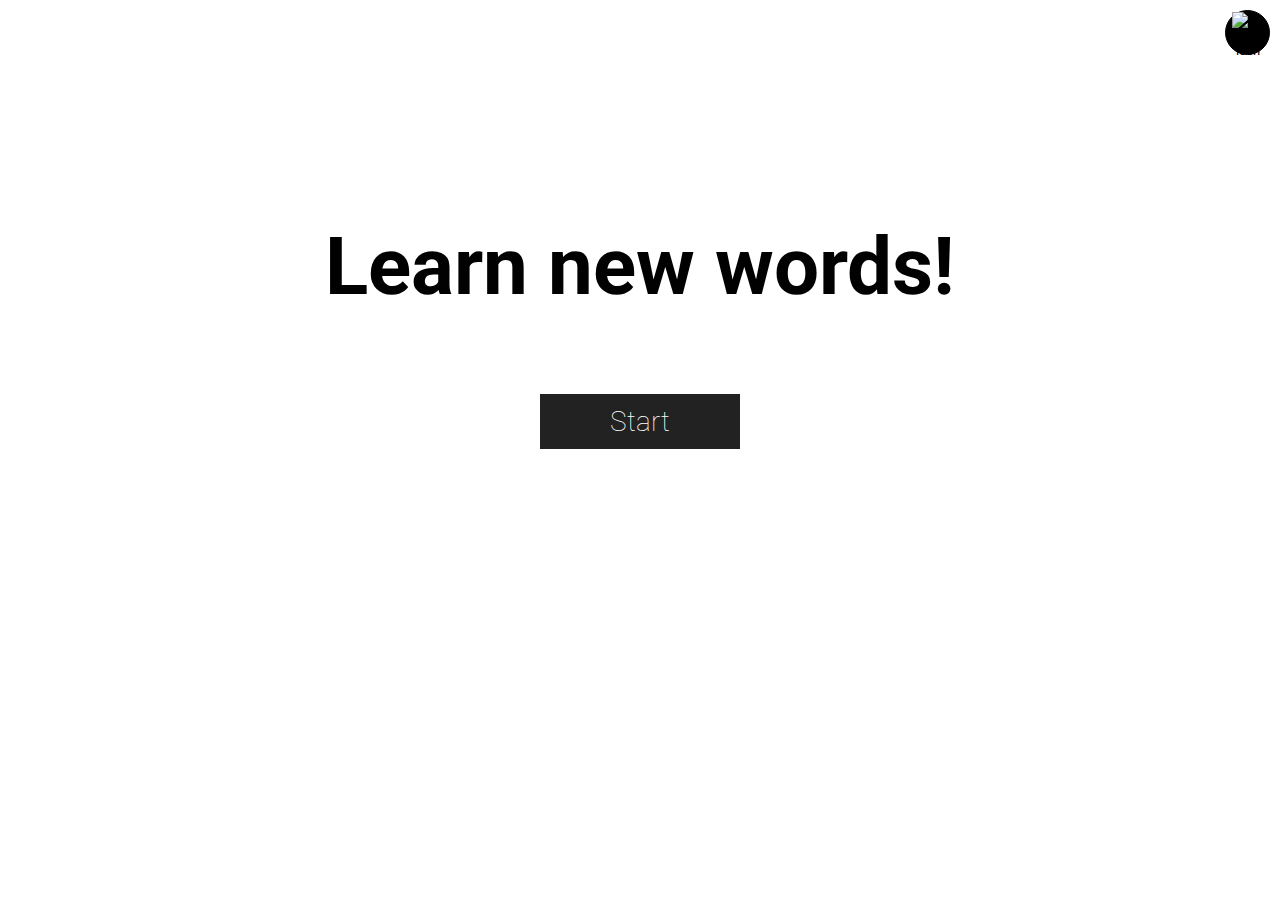
==== commit 2327afb1: "New dictionary" ====
--- a/index.html
+++ b/index.html
@@ -34,6 +34,7 @@
 				<p class="example">Example(GIF):</p>
 				<img class="gif" src="img/information.gif" alt="GIF image example">
 				<h2>Thank you! Have a nice game :)</h2>
+				<button class="close">Close</button>
 			</div>
 		</div>
 	</section>
@@ -56,30 +57,28 @@
 		<p>Select the dictionary:</p>
 		<div class="block-th">
 			<div class="dictionary">
-				<img src="img/first_dictionary.jpg" alt="image">
+				<img src="img/100_basic_verbs.jpg" id="img_dict_100verbs" alt="image">
 				<div class="data">
 					<button onclick='select_dictionary("100 basic verbs");'>100 basic verbs</button>
 					<p>This dictionary has 100 basic verbs.</p>
 				</div>
 			</div>
 			
-			<!--
 			<div class="dictionary">
-				<img src="img/first_dictionary.jpg" alt="image">
+				<img src="img/100_basic_adj.jpg" id="img_dict_100adj" alt="image">
 				<div class="data">
-					<button onclick='select_dictionary("first");'>100 basic verbs</button>
-					<p>This dictionary has 100 basic verbs.</p>
+					<button onclick='select_dictionary("100 basic adjectives");'>100 basic adjectives</button>
+					<p>This dictionary has 100 basic adjectives.</p>
 				</div>
 			</div>
 
 			<div class="dictionary">
-				<img src="img/first_dictionary.jpg" alt="image">
+				<img src="img/100_basic_nouns.jpg" id="img_dict_100nouns" alt="image">
 				<div class="data">
-					<button onclick='select_dictionary("first");'>100 basic verbs</button>
-					<p>This dictionary has 100 basic verbs.</p>				
+					<button onclick='select_dictionary("100 basic nouns");'>100 basic nouns</button>
+					<p>This dictionary has 100 basic nouns.</p>				
 				</div>
 			</div>
-		-->
 	</div>
 </section>
 <!-- End Dictionaries section -->
@@ -118,6 +117,7 @@
 <!-- Result of the game section -->
 <section id="end">
 	<h1>Thank you!</h1>
+	<img src="#" id="img_dictionary" alt="image">
 	<p>Keep it up!</p>
 	<p id="end_text">You have successfully completed the task </p>
 	<a href="https://mcflydesigner.github.io">Go to main page</a>
@@ -158,6 +158,7 @@
 		var position = 1; //User have already known words
 		var allelem = 0; //All words + words where an user makes mistakes 
 		var beforeend = false; //Preparing for the end of the game
+		var imgend = ""; //If an user finishes the task, he will see it on last page
 
 		//R -> E
 		var rstart = [];
@@ -175,13 +176,21 @@
 		function select_dictionary(dictionary) {
 			switch(dictionary) {
 				case "100 basic verbs":
-				currDict = "100 basic verbs";
-				window.url += "100_verbs.json";
+					currDict = "100 basic verbs";
+					window.url += "100_verbs.json";
+					window.imgend = document.getElementById("img_dict_100verbs").getAttribute('src');
+					break;
+
+				case "100 basic adjectives":
+					currDict = "100 basic adjectives";
+					window.url += "100_adjectives.json";
+					window.imgend = document.getElementById("img_dict_100adj").getAttribute('src');
 				break;
 
-				case "second":
-				currDict = "second";
-				window.url += "second.json";
+				case "100 basic nouns":
+					currDict = "100 basic nouns";
+					window.url += "100_nouns.json";
+					window.imgend = document.getElementById("img_dict_100nouns").getAttribute('src');
 				break;
 
 				default:
@@ -246,7 +255,6 @@
 				window.estart.push(data.words[i][1][0]);
 				ecoll.set(data.words[i][1][0], data.words[i][0]);
 				var pofs = data.words[i][2];
-				console.log(pofs);
 				switch(pofs) {
 					case "verb":
 					pofs = ["гл."];
@@ -278,6 +286,8 @@
 				}
 				epfs.set(data.words[i][1][0], pofs);
 			}
+
+			estart.sort(compareRandom);
 
 			//Only ten words are in the list
 			if(estart.length >= 10) window.ewords = window.estart.slice(0, 10);
@@ -344,13 +354,21 @@
 				if(beforeend) {
 					document.getElementById("game").style.display = "none";
 					gameWork = false;
+					document.getElementById("img_dictionary").src = "https://mcflydesigner.github.io/" + imgend;
+					document.body.style.background = "#8E2DE2"; 
+					document.body.style.background = "webkit-linear-gradient(to right, #4A00E0, #8E2DE2)";
+					document.body.style.background = "linear-gradient(to right, #4A00E0, #8E2DE2)"; 
 					document.getElementById("end_text").innerHTML = "You have successfully completed the task \"" + currDict + "\"!";
 					$("#end").fadeIn(1000);
+					$("#img_dictionary").fadeIn(2000);
 				}
 				ewords.sort(compareRandom);
 				if(position == allelem) {
 					beforeend = true;
 				}
+
+				document.getElementById("us_answer").focus();
+    		document.getElementById("us_answer").click();
 
 				document.getElementById("lingvo").href = "https://www.lingvolive.com/ru-ru/translate/en-ru/" + ecoll.get(ewords[0]);
 				document.getElementById("forvo").href = "https://ru.forvo.com/word/" + ecoll.get(ewords[0]) + "/#en/";
@@ -396,7 +414,6 @@
 						countword++;
 						ewords.push(estart[countword]);
 					}
-					set_word_re();
 				}
 			}
 
@@ -416,6 +433,8 @@
 				rpfs.set(data.words[i][0], data.words[i][2]);
 			}
 
+			rstart.sort(compareRandom);
+
 			//Only ten words are in the list
 			if(rstart.length >= 10) window.rwords = window.rstart.slice(0, 10);
 			else window.rwords = window.rstart.slice(0, rstart.length);
@@ -482,13 +501,21 @@
 				if(beforeend) {
 					document.getElementById("game").style.display = "none";
 					gameWork = false;
+					document.getElementById("img_dictionary").src = "https://mcflydesigner.github.io/" + imgend;
+					document.body.style.background = "#8E2DE2"; 
+					document.body.style.background = "webkit-linear-gradient(to right, #4A00E0, #8E2DE2)";
+					document.body.style.background = "linear-gradient(to right, #4A00E0, #8E2DE2)"; 
 					document.getElementById("end_text").innerHTML = "You have successfully completed the task \"" + currDict + "\"!";
 					$("#end").fadeIn(1000);
+					$("#img_dictionary").fadeIn(2000);
 				}
 				rwords.sort(compareRandom);
 				if(position == allelem) {
 					beforeend = true;
 				}
+
+				document.getElementById("us_answer").focus();
+    		document.getElementById("us_answer").click();
 
 				document.getElementById("lingvo").href = "https://www.lingvolive.com/ru-ru/translate/en-ru/" + rwords[0];
 				document.getElementById("forvo").href = "https://ru.forvo.com/word/" + rwords[0] + "/#en/";
--- a/css/style.css
+++ b/css/style.css
@@ -122,6 +122,27 @@
 	font-weight: 100;
 }
 
+#faq #window button.close {
+	margin-top: 20px;
+	border-radius: 0px;
+	width: 150px;
+	color: #fff;
+	height: auto;
+	position: relative;
+	display: block;
+	margin: 0 auto;
+	margin-bottom: 40px;
+	font-size: 24px;
+	padding: 15px;
+	border: 1px solid black;
+}
+
+#faq #window button.close:hover {
+	background: none;
+	color: black;
+	transition: 0.8s background;
+}
+
 
 header {
 	display: none;
@@ -193,6 +214,7 @@
 }
 
 #dict .dictionary img {
+	border-radius: 5px;
 	display: inline-block;
 	width: 30%;
 	margin: 0;
@@ -392,15 +414,30 @@
 #end {
 	display: none;
 	text-align: center;
+	padding-bottom: 40px; 
+}
+
+#end h1 {
+	padding-top: 30px;
+	color: #fff;
+}
+
+#end img {
+	display: none;
+	width: 250px;
+	height: 250px;
+	border-radius: 50%;
 }
 
 #end p {
+	color: #fff;
 	font-size: 36px;
 	margin: 10px;
 	font-weight: 100;
 }
 
 #end #end_text {
+	color: #fff;
 	max-width: 500px;
 	margin: 10px auto;
 	font-weight: 100;
@@ -413,18 +450,16 @@
 	margin-top: 40px;
 	font-size: 24px;
 	width: 200px;
-	background: black;
-	border: 1px solid black;
+	background: white;
+	border: 1px solid #fff;
 	padding: 15px;
-	color: #fff;
+	color: #8E2DE2;
 	text-decoration: none;
-	margin-bottom: 40px;
 }
 
 #end a:hover {
-	background: none;
-	color: black;
-	transition: 0.8s background;
+	color: black;
+	transition: 0.8s color;
 }
 
 
@@ -532,6 +567,11 @@
 		max-width: 250px;
 	}
 
+	#end img {
+		width: 200px;
+		height: 200px;
+	}
+
 	#faq .gif {
 		width: 300px;
 	}
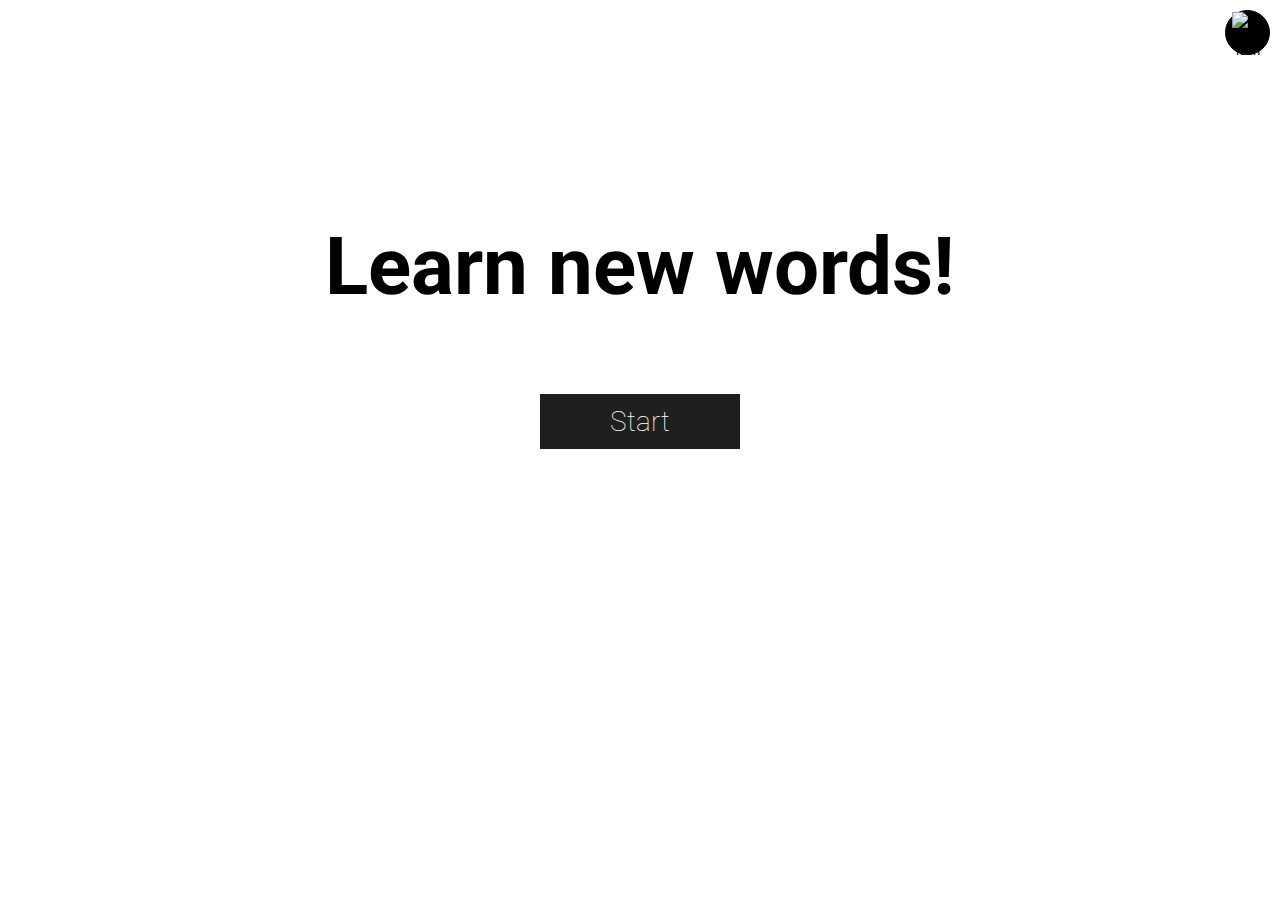
==== commit 2e93cf3f: "New architecture of project" ====
--- a/index.html
+++ b/index.html
@@ -8,7 +8,6 @@
 	<meta name="viewport" content="width=device-width, initial-scale=1.0">
 </head>
 <body>
-
 	<!-- FAQ section -->
 	<section id="faq">
 		<button onclick="show('block')"><img src="img/faq.png" alt="faq icon"></button>
@@ -55,167 +54,68 @@
 	<!-- Dictionaries section -->
 	<section id="dict">
 		<p>Select the dictionary:</p>
-		<div class="block-th">
-			<div class="dictionary">
-				<img src="img/100_basic_verbs.jpg" id="img_dict_100verbs" alt="image">
-				<div class="data">
-					<button onclick='select_dictionary("100 basic verbs");'>100 basic verbs</button>
-					<p>This dictionary has 100 basic verbs.</p>
+		<!-- Import data from the HTML file -->
+		<div class="block-th" id="dict_block">
+
+		</div>
+	</section>
+	<!-- End Dictionaries section -->
+
+	<!-- Mode section -->
+	<section id="select_game">
+		<p>Select the mode:</p>
+		<button onclick="start_game_er()">En -> Ru</button>	
+		<button onclick="start_game_re()">Ru -> En</button>	
+	</section>
+	<!-- End Mode section -->
+
+	<!-- Main game with words -->
+	<section id="game">
+		<div class="parent">
+			<div class="block">
+				<p id="task">Translate this word:</p>
+				<p id="word">word</p>
+				<p id="pfs">(noun)</p>
+				<form onsubmit="return false;" autocomplete="off">
+					<input type="text" id="us_answer">
+				</form>
+				<button class="know" onclick="know_word();">know</button>
+				<button onclick="select_handler();">check</button>
+				<p id="counter">1/6</p>
+				<div class="icons">
+					<a href="#" id="lingvo" target="_blank"><img src="img/lingvo.jpg" alt="image lingvo"></a>
+					<a href="#" id="forvo" target="_blank"><img src="img/forvo.jpg" alt="image forvo"></a>
+					<a href="#" id="reverso" target="_blank"><img src="img/reverso.jpg" alt="image reverso"></a>
 				</div>
 			</div>
-			
-			<div class="dictionary">
-				<img src="img/100_basic_adj.jpg" id="img_dict_100adj" alt="image">
-				<div class="data">
-					<button onclick='select_dictionary("100 basic adjectives");'>100 basic adjectives</button>
-					<p>This dictionary has 100 basic adjectives.</p>
-				</div>
-			</div>
+		</div>
+	</section>
+	<!-- End Main game with words -->
 
-			<div class="dictionary">
-				<img src="img/100_basic_nouns.jpg" id="img_dict_100nouns" alt="image">
-				<div class="data">
-					<button onclick='select_dictionary("100 basic nouns");'>100 basic nouns</button>
-					<p>This dictionary has 100 basic nouns.</p>				
-				</div>
-			</div>
-	</div>
-</section>
-<!-- End Dictionaries section -->
+	<!-- Result of the game section -->
+	<section id="end">
+		<h1>Thank you!</h1>
+		<img src="#" id="img_dictionary" alt="image">
+		<p>Keep it up!</p>
+		<p id="end_text">You have successfully completed the task </p>
+		<a href="https://mcflydesigner.github.io">Go to main page</a>
+	</section>
+	<!-- End Result of the game section -->
 
-<!-- Mode section -->
-<section id="select_game">
-	<p>Select the mode:</p>
-	<button onclick="start_game_er()">En -> Ru</button>	
-	<button onclick="start_game_re()">Ru -> En</button>	
-</section>
-<!-- End Mode section -->
-
-<!-- Main game with words -->
-<section id="game">
-	<div class="parent">
-		<div class="block">
-			<p id="task">Translate this word:</p>
-			<p id="word">word</p>
-			<p id="pfs">(noun)</p>
-			<form onsubmit="return false;" autocomplete="off">
-				<input type="text" id="us_answer">
-			</form>
-			<button class="know" onclick="know_word();">know</button>
-			<button onclick="select_handler();">check</button>
-			<p id="counter">1/6</p>
-			<div class="icons">
-				<a href="#" id="lingvo" target="_blank"><img src="img/lingvo.jpg" alt="image lingvo"></a>
-				<a href="#" id="forvo" target="_blank"><img src="img/forvo.jpg" alt="image forvo"></a>
-				<a href="#" id="reverso" target="_blank"><img src="img/reverso.jpg" alt="image reverso"></a>
-			</div>
-		</div>
-	</div>
-</section>
-<!-- End Main game with words -->
-
-<!-- Result of the game section -->
-<section id="end">
-	<h1>Thank you!</h1>
-	<img src="#" id="img_dictionary" alt="image">
-	<p>Keep it up!</p>
-	<p id="end_text">You have successfully completed the task </p>
-	<a href="https://mcflydesigner.github.io">Go to main page</a>
-</section>
-<!-- End Result of the game section -->
-
-<script src="https://ajax.googleapis.com/ajax/libs/jquery/1.11.1/jquery.min.js"></script>
-<script type="text/javascript">
-		addEventListener("keydown", function(event) {
-			switch(event.keyCode) {
-				case 13:
-				if(gameWork) select_handler();
-				break;
-
-				case 16:
-				if(gameWork) know_word();
-				break;
-			}
-		});
-		//We get all words from a dictionary
-		//Dictionary is a JSON file
-		var jsonFile = new XMLHttpRequest();
-		var url = "https://mcflydesigner.github.io/words/";
-
-		//Initialize all words from JSON file
-		jsonFile.onreadystatechange = function() {
-			if (jsonFile.readyState == 4 && jsonFile.status == 200) {
-		  		//alert(jsonFile.responseText);
-		  		set_data_er(jsonFile.responseText);
-		  		set_data_re(jsonFile.responseText);
-		  	}
-		  }
-
-		var game = -1; //R -> E or E -> R
-		var currDict = ""; //User dictionary
-		var gameWork = false; //If the user is in the game, he can press 'enter' and 'shift' in the game
-		var countword = 9; //Position in the word list
-		var position = 1; //User have already known words
-		var allelem = 0; //All words + words where an user makes mistakes 
-		var beforeend = false; //Preparing for the end of the game
-		var imgend = ""; //If an user finishes the task, he will see it on last page
-
-		//R -> E
-		var rstart = [];
-		var rwords = [];
-		let rcoll = new Map();
-		let rpfs = new Map();
-
-		//E -> R
-		var estart = [];
-		var ewords = [];
-		let ecoll = new Map();
-		let epfs = new Map();
-
-		//View all dictionaries for user
-		function select_dictionary(dictionary) {
-			switch(dictionary) {
-				case "100 basic verbs":
-					currDict = "100 basic verbs";
-					window.url += "100_verbs.json";
-					window.imgend = document.getElementById("img_dict_100verbs").getAttribute('src');
-					break;
-
-				case "100 basic adjectives":
-					currDict = "100 basic adjectives";
-					window.url += "100_adjectives.json";
-					window.imgend = document.getElementById("img_dict_100adj").getAttribute('src');
-				break;
-
-				case "100 basic nouns":
-					currDict = "100 basic nouns";
-					window.url += "100_nouns.json";
-					window.imgend = document.getElementById("img_dict_100nouns").getAttribute('src');
-				break;
-
-				default:
-				currDict = "none";
-				alert("Словарика еще нет :)");
-				break;
-			}
-
-			jsonFile.open("GET",url,true);
-			jsonFile.send();
-			view_games();
-		}
-
-		//faq
+	<script src="https://ajax.googleapis.com/ajax/libs/jquery/1.11.1/jquery.min.js"></script>
+	<script type="text/javascript">
+		//FAQ block 
 		function show(state) {
 			switch(state) {
 				case "block":
-					$("#window").fadeIn(1000);
-					$("#wrap").fadeIn(1000);
-					break;
+				$("#window").fadeIn(1000);
+				$("#wrap").fadeIn(1000);
+				break;
 
 				case "none":
-					$("#window").fadeOut(1000);
-					$("#wrap").fadeOut(1000);
-					break;
+				$("#window").fadeOut(1000);
+				$("#wrap").fadeOut(1000);
+				break;
 			}
 		}
 
@@ -242,300 +142,16 @@
 			else game_handle_er();
 		}
 
+		//Animation appear the starts elements
+		$("#header").fadeIn(800);
+		$("#main").fadeIn(1000);
+
+		//Get all dictionaries from the HTML file
+		$("#dict_block").load("https://mcflydesigner.github.io/dictionaries/dictionaries.html");
+	</script>
+	<script src="js/game_handle.js"></script>
+	<script src="js/dictionary.js"></script>
+</body>
+</html>
 
 
-		//=============================================================
-		//Russian -> English
-		//=============================================================
-		//Initialize all data from JSON file
-		function set_data_re(datajson) {
-			data = JSON.parse(datajson);
-
-			for(var i = 0; i < data.words.length; i++) {
-				window.estart.push(data.words[i][1][0]);
-				ecoll.set(data.words[i][1][0], data.words[i][0]);
-				var pofs = data.words[i][2];
-				switch(pofs) {
-					case "verb":
-					pofs = ["гл."];
-					break;
-
-					case "noun":
-					pofs = ["сущ."];
-					break;
-
-					case "adj.":
-					pofs = ["прил."];
-					break;
-
-					case "adv.":
-					pofs = ["нар."];
-					break;
-
-					case "num.":
-					pofs = ["чис."];
-					break;
-
-					case "phrase":
-					pofs = ["фраза"];
-					break;
-
-					default:
-					pofs = ["не опр."];
-					break;
-				}
-				epfs.set(data.words[i][1][0], pofs);
-			}
-
-			estart.sort(compareRandom);
-
-			//Only ten words are in the list
-			if(estart.length >= 10) window.ewords = window.estart.slice(0, 10);
-			else window.ewords = window.estart.slice(0, estart.length);
-
-			allelem = estart.length;
-		}
-
-		//Start game
-		function start_game_re() {
-			game = 0;
-			document.getElementById("header").style.display = "none";
-			document.getElementById("main").style.display = "none";
-			document.getElementById("select_game").style.display = "none";
-			document.getElementById("word").style.fontWeight = "100";
-			$("#game").fadeIn(1000);
-
-			set_word_re();
-		}
-
-		//Button "check"
-		function game_handle_re() {
-			var right_answer = ecoll.get(ewords[0]);
-			var flag = false;
-
-			if(document.getElementById("us_answer").value.toLowerCase().trim() == right_answer.toLowerCase()) {
-				flag = true;
-				ewords.push(ewords[0]);
-				ewords.shift();
-				document.getElementById("us_answer").style.background = "#57CE79";
-				document.getElementById("us_answer").style.border = "1px solid #57CE79";
-				document.getElementById("us_answer").style.color = "#fff";
-
-
-				setTimeout(function () {
-					set_word_re();
-				}, 1500);
-			}
-
-			if(!flag) {
-					//alert("false");
-					//handle mistake
-					document.getElementById("us_answer").value = ecoll.get(ewords[0]);
-					document.getElementById("us_answer").style.background = "#D63C3C";
-					document.getElementById("us_answer").style.border = "1px solid #D63C3C";
-					document.getElementById("us_answer").style.color = "#fff";
-
-					ewords.push(ewords[0]);
-					ewords.push(ewords[0]);
-					allelem += 1;
-					ewords.shift();
-
-					setTimeout(function () {
-						set_word_re();
-					}, 2000);
-				} 
-			}
-
-		//Change the word
-		function set_word_re() {
-				//Restart game
-				gameWork = true;
-				//the end of the list
-				if(beforeend) {
-					document.getElementById("game").style.display = "none";
-					gameWork = false;
-					document.getElementById("img_dictionary").src = "https://mcflydesigner.github.io/" + imgend;
-					document.body.style.background = "#8E2DE2"; 
-					document.body.style.background = "webkit-linear-gradient(to right, #4A00E0, #8E2DE2)";
-					document.body.style.background = "linear-gradient(to right, #4A00E0, #8E2DE2)"; 
-					document.getElementById("end_text").innerHTML = "You have successfully completed the task \"" + currDict + "\"!";
-					$("#end").fadeIn(1000);
-					$("#img_dictionary").fadeIn(2000);
-				}
-				ewords.sort(compareRandom);
-				if(position == allelem) {
-					beforeend = true;
-				}
-
-				document.getElementById("us_answer").focus();
-    		document.getElementById("us_answer").click();
-
-				document.getElementById("lingvo").href = "https://www.lingvolive.com/ru-ru/translate/en-ru/" + ecoll.get(ewords[0]);
-				document.getElementById("forvo").href = "https://ru.forvo.com/word/" + ecoll.get(ewords[0]) + "/#en/";
-				document.getElementById("reverso").href = "https://context.reverso.net/перевод/английский-русский/" + ecoll.get(ewords[0]);
-
-				document.getElementById("word").innerHTML = ewords[0];
-				document.getElementById("pfs").innerHTML = "(" + epfs.get(ewords[0]) + ")";
-				document.getElementById("us_answer").style.background = "none";
-				document.getElementById("us_answer").style.border = "1px solid black";
-				document.getElementById("us_answer").style.color = "black";
-				document.getElementById("us_answer").value = "";
-				document.getElementById("counter").innerHTML = position + "/" + allelem;
-			}
-
-			//Button "know"
-			function know_word() {
-				if(game == 1) {
-					document.getElementById("us_answer").style.background = "#57CE79";
-					document.getElementById("us_answer").style.border = "1px solid #57CE79";
-					document.getElementById("us_answer").style.color = "#fff";
-					document.getElementById("us_answer").value = rcoll.get(rwords[0]).join(",");
-					setTimeout(function () {
-						set_word_er();
-					}, 1500);
-					rwords.shift();
-					position++;
-					if(rstart[countword + 1] != null && rwords.length < 10) {
-						countword++;
-						rwords.push(rstart[countword]);
-					}
-				} else {
-					document.getElementById("us_answer").value = ecoll.get(ewords[0]);
-					document.getElementById("us_answer").style.background = "#57CE79";
-					document.getElementById("us_answer").style.border = "1px solid #57CE79";
-					document.getElementById("us_answer").style.color = "#fff";
-
-					setTimeout(function () {
-						set_word_re();
-					}, 1500);
-					ewords.shift();
-					position++;
-					if(estart[countword + 1] != null && ewords.length < 10) {
-						countword++;
-						ewords.push(estart[countword]);
-					}
-				}
-			}
-
-
-
-		//=============================================================
-		//Enlgish -> Russian
-		//=============================================================
-		//Initialize all data from JSON file
-		function set_data_er(datajson) {
-			game = 1;
-			data = JSON.parse(datajson);
-
-			for(var i = 0; i < data.words.length; i++) {
-				window.rstart.push(data.words[i][0]);
-				rcoll.set(data.words[i][0], data.words[i][1]);
-				rpfs.set(data.words[i][0], data.words[i][2]);
-			}
-
-			rstart.sort(compareRandom);
-
-			//Only ten words are in the list
-			if(rstart.length >= 10) window.rwords = window.rstart.slice(0, 10);
-			else window.rwords = window.rstart.slice(0, rstart.length);
-
-			allelem = rstart.length;
-		}
-
-		//Start game
-		function start_game_er() {
-			document.getElementById("header").style.display = "none";
-			document.getElementById("main").style.display = "none";
-			document.getElementById("select_game").style.display = "none";
-			$("#game").fadeIn(1000);
-			set_word_er();
-		}
-
-
-		//Button "check"
-		function game_handle_er() {
-			var right_answers = rcoll.get(rwords[0]);
-			var flag = false;
-
-			for(var i = 0; i < right_answers.length; i++) {
-				if(document.getElementById("us_answer").value.toLowerCase().trim() == right_answers[i].toLowerCase()) {
-					flag = true;
-					rwords.push(rwords[0]);
-					rwords.shift();
-
-					document.getElementById("us_answer").style.background = "#57CE79";
-					document.getElementById("us_answer").style.border = "1px solid #57CE79";
-					document.getElementById("us_answer").style.color = "#fff";
-
-					setTimeout(function () {
-						set_word_er();
-					}, 1500);
-
-					break;
-				}
-			}
-
-			if(!flag) {
-					//alert("false");
-					//handle a mistake
-					document.getElementById("us_answer").value = rcoll.get(rwords[0]).join(",");
-					document.getElementById("us_answer").style.background = "#D63C3C";
-					document.getElementById("us_answer").style.border = "1px solid #D63C3C";
-					document.getElementById("us_answer").style.color = "#fff";
-
-					rwords.push(rwords[0]);
-					rwords.push(rwords[0]);
-					allelem += 1;
-					rwords.shift();
-
-					setTimeout(function () {
-						set_word_er();
-					}, 2000);
-				} 
-			}
-
-			//Change the word
-			function set_word_er() {
-				gameWork = true;
-				//the end of the list
-				if(beforeend) {
-					document.getElementById("game").style.display = "none";
-					gameWork = false;
-					document.getElementById("img_dictionary").src = "https://mcflydesigner.github.io/" + imgend;
-					document.body.style.background = "#8E2DE2"; 
-					document.body.style.background = "webkit-linear-gradient(to right, #4A00E0, #8E2DE2)";
-					document.body.style.background = "linear-gradient(to right, #4A00E0, #8E2DE2)"; 
-					document.getElementById("end_text").innerHTML = "You have successfully completed the task \"" + currDict + "\"!";
-					$("#end").fadeIn(1000);
-					$("#img_dictionary").fadeIn(2000);
-				}
-				rwords.sort(compareRandom);
-				if(position == allelem) {
-					beforeend = true;
-				}
-
-				document.getElementById("us_answer").focus();
-    		document.getElementById("us_answer").click();
-
-				document.getElementById("lingvo").href = "https://www.lingvolive.com/ru-ru/translate/en-ru/" + rwords[0];
-				document.getElementById("forvo").href = "https://ru.forvo.com/word/" + rwords[0] + "/#en/";
-				document.getElementById("reverso").href = "https://context.reverso.net/перевод/английский-русский/" + rwords[0];
-
-				document.getElementById("word").innerHTML = rwords[0];
-				document.getElementById("pfs").innerHTML = "(" + rpfs.get(rwords[0]) + ")";
-				document.getElementById("us_answer").style.background = "none";
-				document.getElementById("us_answer").style.border = "1px solid black";
-				document.getElementById("us_answer").style.color = "black";
-				document.getElementById("us_answer").value = "";
-				document.getElementById("counter").innerHTML = position + "/" + allelem;
-			}
-
-
-			//Animation appear
-			$("#header").fadeIn(800);
-			$("#main").fadeIn(1000);
-		</script>
-	</body>
-	</html>
-
-
